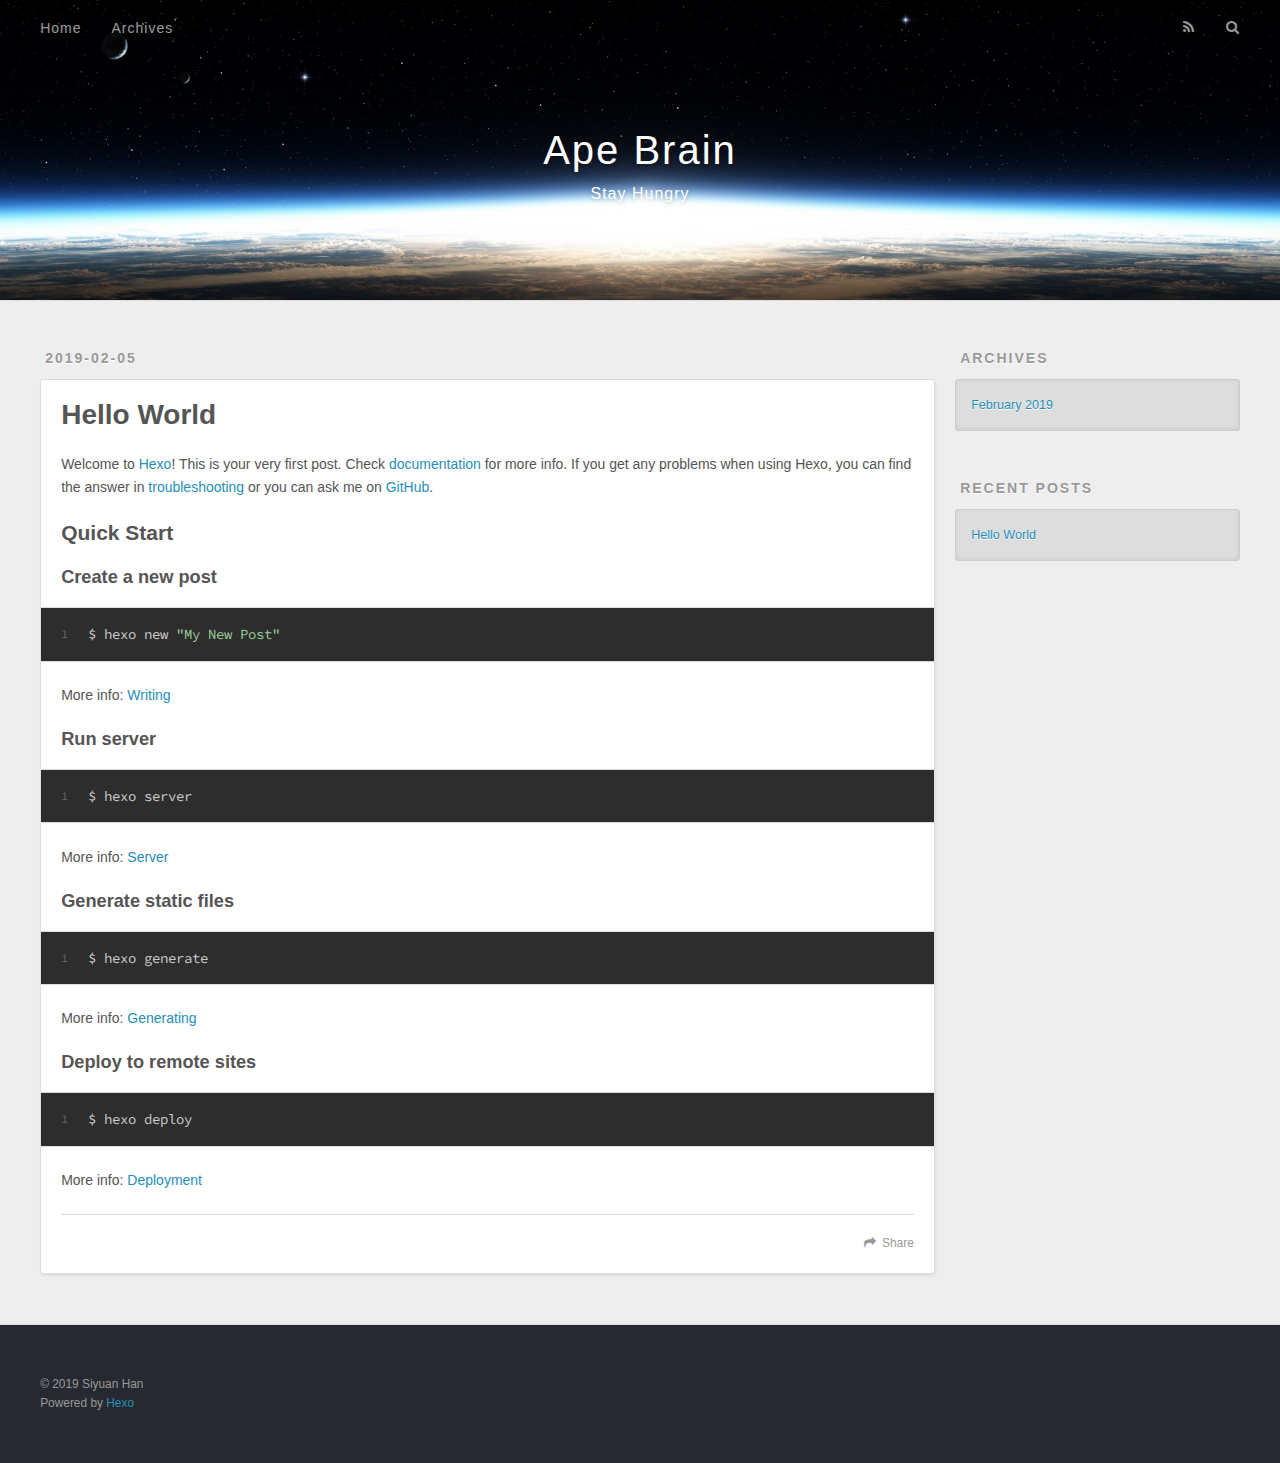
==== index.html @ 4205afff "Site updated: 2019-02-05 11:05:45" ====
<!DOCTYPE html>
<html>
<head><meta name="generator" content="Hexo 3.8.0">
  <meta charset="utf-8">
  

  
  <title>Ape Brain</title>
  <meta name="viewport" content="width=device-width, initial-scale=1, maximum-scale=1">
  <meta property="og:type" content="website">
<meta property="og:title" content="Ape Brain">
<meta property="og:url" content="http://yoursite.com/index.html">
<meta property="og:site_name" content="Ape Brain">
<meta property="og:locale" content="default">
<meta name="twitter:card" content="summary">
<meta name="twitter:title" content="Ape Brain">
  
    <link rel="alternate" href="/atom.xml" title="Ape Brain" type="application/atom+xml">
  
  
    <link rel="icon" href="/favicon.png">
  
  
    <link href="//fonts.googleapis.com/css?family=Source+Code+Pro" rel="stylesheet" type="text/css">
  
  <link rel="stylesheet" href="/css/style.css">
</head>
</html>
<body>
  <div id="container">
    <div id="wrap">
      <header id="header">
  <div id="banner"></div>
  <div id="header-outer" class="outer">
    <div id="header-title" class="inner">
      <h1 id="logo-wrap">
        <a href="/" id="logo">Ape Brain</a>
      </h1>
      
        <h2 id="subtitle-wrap">
          <a href="/" id="subtitle">Stay Hungry</a>
        </h2>
      
    </div>
    <div id="header-inner" class="inner">
      <nav id="main-nav">
        <a id="main-nav-toggle" class="nav-icon"></a>
        
          <a class="main-nav-link" href="/">Home</a>
        
          <a class="main-nav-link" href="/archives">Archives</a>
        
      </nav>
      <nav id="sub-nav">
        
          <a id="nav-rss-link" class="nav-icon" href="/atom.xml" title="RSS Feed"></a>
        
        <a id="nav-search-btn" class="nav-icon" title="Search"></a>
      </nav>
      <div id="search-form-wrap">
        <form action="//google.com/search" method="get" accept-charset="UTF-8" class="search-form"><input type="search" name="q" class="search-form-input" placeholder="Search"><button type="submit" class="search-form-submit">&#xF002;</button><input type="hidden" name="sitesearch" value="http://yoursite.com"></form>
      </div>
    </div>
  </div>
</header>
      <div class="outer">
        <section id="main">
  
    <article id="post-hello-world" class="article article-type-post" itemscope="" itemprop="blogPost">
  <div class="article-meta">
    <a href="/2019/02/05/hello-world/" class="article-date">
  <time datetime="2019-02-05T02:53:11.372Z" itemprop="datePublished">2019-02-05</time>
</a>
    
  </div>
  <div class="article-inner">
    
    
      <header class="article-header">
        
  
    <h1 itemprop="name">
      <a class="article-title" href="/2019/02/05/hello-world/">Hello World</a>
    </h1>
  

      </header>
    
    <div class="article-entry" itemprop="articleBody">
      
        <p>Welcome to <a href="https://hexo.io/" target="_blank" rel="noopener">Hexo</a>! This is your very first post. Check <a href="https://hexo.io/docs/" target="_blank" rel="noopener">documentation</a> for more info. If you get any problems when using Hexo, you can find the answer in <a href="https://hexo.io/docs/troubleshooting.html" target="_blank" rel="noopener">troubleshooting</a> or you can ask me on <a href="https://github.com/hexojs/hexo/issues" target="_blank" rel="noopener">GitHub</a>.</p>
<h2 id="Quick-Start"><a href="#Quick-Start" class="headerlink" title="Quick Start"></a>Quick Start</h2><h3 id="Create-a-new-post"><a href="#Create-a-new-post" class="headerlink" title="Create a new post"></a>Create a new post</h3><figure class="highlight bash"><table><tr><td class="gutter"><pre><span class="line">1</span><br></pre></td><td class="code"><pre><span class="line">$ hexo new <span class="string">"My New Post"</span></span><br></pre></td></tr></table></figure>
<p>More info: <a href="https://hexo.io/docs/writing.html" target="_blank" rel="noopener">Writing</a></p>
<h3 id="Run-server"><a href="#Run-server" class="headerlink" title="Run server"></a>Run server</h3><figure class="highlight bash"><table><tr><td class="gutter"><pre><span class="line">1</span><br></pre></td><td class="code"><pre><span class="line">$ hexo server</span><br></pre></td></tr></table></figure>
<p>More info: <a href="https://hexo.io/docs/server.html" target="_blank" rel="noopener">Server</a></p>
<h3 id="Generate-static-files"><a href="#Generate-static-files" class="headerlink" title="Generate static files"></a>Generate static files</h3><figure class="highlight bash"><table><tr><td class="gutter"><pre><span class="line">1</span><br></pre></td><td class="code"><pre><span class="line">$ hexo generate</span><br></pre></td></tr></table></figure>
<p>More info: <a href="https://hexo.io/docs/generating.html" target="_blank" rel="noopener">Generating</a></p>
<h3 id="Deploy-to-remote-sites"><a href="#Deploy-to-remote-sites" class="headerlink" title="Deploy to remote sites"></a>Deploy to remote sites</h3><figure class="highlight bash"><table><tr><td class="gutter"><pre><span class="line">1</span><br></pre></td><td class="code"><pre><span class="line">$ hexo deploy</span><br></pre></td></tr></table></figure>
<p>More info: <a href="https://hexo.io/docs/deployment.html" target="_blank" rel="noopener">Deployment</a></p>

      
    </div>
    <footer class="article-footer">
      <a data-url="http://yoursite.com/2019/02/05/hello-world/" data-id="cjrr6amoy00000rn17itnsbsq" class="article-share-link">Share</a>
      
      
    </footer>
  </div>
  
</article>


  


</section>
        
          <aside id="sidebar">
  
    

  
    

  
    
  
    
  <div class="widget-wrap">
    <h3 class="widget-title">Archives</h3>
    <div class="widget">
      <ul class="archive-list"><li class="archive-list-item"><a class="archive-list-link" href="/archives/2019/02/">February 2019</a></li></ul>
    </div>
  </div>


  
    
  <div class="widget-wrap">
    <h3 class="widget-title">Recent Posts</h3>
    <div class="widget">
      <ul>
        
          <li>
            <a href="/2019/02/05/hello-world/">Hello World</a>
          </li>
        
      </ul>
    </div>
  </div>

  
</aside>
        
      </div>
      <footer id="footer">
  
  <div class="outer">
    <div id="footer-info" class="inner">
      &copy; 2019 Siyuan Han<br>
      Powered by <a href="http://hexo.io/" target="_blank">Hexo</a>
    </div>
  </div>
</footer>
    </div>
    <nav id="mobile-nav">
  
    <a href="/" class="mobile-nav-link">Home</a>
  
    <a href="/archives" class="mobile-nav-link">Archives</a>
  
</nav>
    

<script src="//ajax.googleapis.com/ajax/libs/jquery/2.0.3/jquery.min.js"></script>


  <link rel="stylesheet" href="/fancybox/jquery.fancybox.css">
  <script src="/fancybox/jquery.fancybox.pack.js"></script>


<script src="/js/script.js"></script>



  </div>
</body>
</html>
---- css/style.css ----
body {
  width: 100%;
}
body:before,
body:after {
  content: "";
  display: table;
}
body:after {
  clear: both;
}
html,
body,
div,
span,
applet,
object,
iframe,
h1,
h2,
h3,
h4,
h5,
h6,
p,
blockquote,
pre,
a,
abbr,
acronym,
address,
big,
cite,
code,
del,
dfn,
em,
img,
ins,
kbd,
q,
s,
samp,
small,
strike,
strong,
sub,
sup,
tt,
var,
dl,
dt,
dd,
ol,
ul,
li,
fieldset,
form,
label,
legend,
table,
caption,
tbody,
tfoot,
thead,
tr,
th,
td {
  margin: 0;
  padding: 0;
  border: 0;
  outline: 0;
  font-weight: inherit;
  font-style: inherit;
  font-family: inherit;
  font-size: 100%;
  vertical-align: baseline;
}
body {
  line-height: 1;
  color: #000;
  background: #fff;
}
ol,
ul {
  list-style: none;
}
table {
  border-collapse: separate;
  border-spacing: 0;
  vertical-align: middle;
}
caption,
th,
td {
  text-align: left;
  font-weight: normal;
  vertical-align: middle;
}
a img {
  border: none;
}
input,
button {
  margin: 0;
  padding: 0;
}
input::-moz-focus-inner,
button::-moz-focus-inner {
  border: 0;
  padding: 0;
}
@font-face {
  font-family: FontAwesome;
  font-style: normal;
  font-weight: normal;
  src: url("fonts/fontawesome-webfont.eot?v=#4.0.3");
  src: url("fonts/fontawesome-webfont.eot?#iefix&v=#4.0.3") format("embedded-opentype"), url("fonts/fontawesome-webfont.woff?v=#4.0.3") format("woff"), url("fonts/fontawesome-webfont.ttf?v=#4.0.3") format("truetype"), url("fonts/fontawesome-webfont.svg#fontawesomeregular?v=#4.0.3") format("svg");
}
html,
body,
#container {
  height: 100%;
}
body {
  background: #eee;
  font: 14px -apple-system, BlinkMacSystemFont, "Segoe UI", "Roboto", "Oxygen", "Ubuntu", "Cantarell", "Fira Sans", "Droid Sans", "Helvetica Neue", sans-serif;
  -webkit-text-size-adjust: 100%;
}
.outer {
  max-width: 1220px;
  margin: 0 auto;
  padding: 0 20px;
}
.outer:before,
.outer:after {
  content: "";
  display: table;
}
.outer:after {
  clear: both;
}
.inner {
  display: inline;
  float: left;
  width: 98.33333333333333%;
  margin: 0 0.833333333333333%;
}
.left,
.alignleft {
  float: left;
}
.right,
.alignright {
  float: right;
}
.clear {
  clear: both;
}
#container {
  position: relative;
}
.mobile-nav-on {
  overflow: hidden;
}
#wrap {
  height: 100%;
  width: 100%;
  position: absolute;
  top: 0;
  left: 0;
  -webkit-transition: 0.2s ease-out;
  -moz-transition: 0.2s ease-out;
  -ms-transition: 0.2s ease-out;
  transition: 0.2s ease-out;
  z-index: 1;
  background: #eee;
}
.mobile-nav-on #wrap {
  left: 280px;
}
@media screen and (min-width: 768px) {
  #main {
    display: inline;
    float: left;
    width: 73.33333333333333%;
    margin: 0 0.833333333333333%;
  }
}
.article-date,
.article-category-link,
.archive-year,
.widget-title {
  text-decoration: none;
  text-transform: uppercase;
  letter-spacing: 2px;
  color: #999;
  margin-bottom: 1em;
  margin-left: 5px;
  line-height: 1em;
  text-shadow: 0 1px #fff;
  font-weight: bold;
}
.article-inner,
.archive-article-inner {
  background: #fff;
  -webkit-box-shadow: 1px 2px 3px #ddd;
  box-shadow: 1px 2px 3px #ddd;
  border: 1px solid #ddd;
  border-radius: 3px;
}
.article-entry h1,
.widget h1 {
  font-size: 2em;
}
.article-entry h2,
.widget h2 {
  font-size: 1.5em;
}
.article-entry h3,
.widget h3 {
  font-size: 1.3em;
}
.article-entry h4,
.widget h4 {
  font-size: 1.2em;
}
.article-entry h5,
.widget h5 {
  font-size: 1em;
}
.article-entry h6,
.widget h6 {
  font-size: 1em;
  color: #999;
}
.article-entry hr,
.widget hr {
  border: 1px dashed #ddd;
}
.article-entry strong,
.widget strong {
  font-weight: bold;
}
.article-entry em,
.widget em,
.article-entry cite,
.widget cite {
  font-style: italic;
}
.article-entry sup,
.widget sup,
.article-entry sub,
.widget sub {
  font-size: 0.75em;
  line-height: 0;
  position: relative;
  vertical-align: baseline;
}
.article-entry sup,
.widget sup {
  top: -0.5em;
}
.article-entry sub,
.widget sub {
  bottom: -0.2em;
}
.article-entry small,
.widget small {
  font-size: 0.85em;
}
.article-entry acronym,
.widget acronym,
.article-entry abbr,
.widget abbr {
  border-bottom: 1px dotted;
}
.article-entry ul,
.widget ul,
.article-entry ol,
.widget ol,
.article-entry dl,
.widget dl {
  margin: 0 20px;
  line-height: 1.6em;
}
.article-entry ul ul,
.widget ul ul,
.article-entry ol ul,
.widget ol ul,
.article-entry ul ol,
.widget ul ol,
.article-entry ol ol,
.widget ol ol {
  margin-top: 0;
  margin-bottom: 0;
}
.article-entry ul,
.widget ul {
  list-style: disc;
}
.article-entry ol,
.widget ol {
  list-style: decimal;
}
.article-entry dt,
.widget dt {
  font-weight: bold;
}
#header {
  height: 300px;
  position: relative;
  border-bottom: 1px solid #ddd;
}
#header:before,
#header:after {
  content: "";
  position: absolute;
  left: 0;
  right: 0;
  height: 40px;
}
#header:before {
  top: 0;
  background: -webkit-linear-gradient(rgba(0,0,0,0.2), transparent);
  background: -moz-linear-gradient(rgba(0,0,0,0.2), transparent);
  background: -ms-linear-gradient(rgba(0,0,0,0.2), transparent);
  background: linear-gradient(rgba(0,0,0,0.2), transparent);
}
#header:after {
  bottom: 0;
  background: -webkit-linear-gradient(transparent, rgba(0,0,0,0.2));
  background: -moz-linear-gradient(transparent, rgba(0,0,0,0.2));
  background: -ms-linear-gradient(transparent, rgba(0,0,0,0.2));
  background: linear-gradient(transparent, rgba(0,0,0,0.2));
}
#header-outer {
  height: 100%;
  position: relative;
}
#header-inner {
  position: relative;
  overflow: hidden;
}
#banner {
  position: absolute;
  top: 0;
  left: 0;
  width: 100%;
  height: 100%;
  background: url("images/banner.jpg") center #000;
  -webkit-background-size: cover;
  -moz-background-size: cover;
  background-size: cover;
  z-index: -1;
}
#header-title {
  text-align: center;
  height: 40px;
  position: absolute;
  top: 50%;
  left: 0;
  margin-top: -20px;
}
#logo,
#subtitle {
  text-decoration: none;
  color: #fff;
  font-weight: 300;
  text-shadow: 0 1px 4px rgba(0,0,0,0.3);
}
#logo {
  font-size: 40px;
  line-height: 40px;
  letter-spacing: 2px;
}
#subtitle {
  font-size: 16px;
  line-height: 16px;
  letter-spacing: 1px;
}
#subtitle-wrap {
  margin-top: 16px;
}
#main-nav {
  float: left;
  margin-left: -15px;
}
.nav-icon,
.main-nav-link {
  float: left;
  color: #fff;
  opacity: 0.6;
  text-decoration: none;
  text-shadow: 0 1px rgba(0,0,0,0.2);
  -webkit-transition: opacity 0.2s;
  -moz-transition: opacity 0.2s;
  -ms-transition: opacity 0.2s;
  transition: opacity 0.2s;
  display: block;
  padding: 20px 15px;
}
.nav-icon:hover,
.main-nav-link:hover {
  opacity: 1;
}
.nav-icon {
  font-family: FontAwesome;
  text-align: center;
  font-size: 14px;
  width: 14px;
  height: 14px;
  padding: 20px 15px;
  position: relative;
  cursor: pointer;
}
.main-nav-link {
  font-weight: 300;
  letter-spacing: 1px;
}
@media screen and (max-width: 479px) {
  .main-nav-link {
    display: none;
  }
}
#main-nav-toggle {
  display: none;
}
#main-nav-toggle:before {
  content: "\f0c9";
}
@media screen and (max-width: 479px) {
  #main-nav-toggle {
    display: block;
  }
}
#sub-nav {
  float: right;
  margin-right: -15px;
}
#nav-rss-link:before {
  content: "\f09e";
}
#nav-search-btn:before {
  content: "\f002";
}
#search-form-wrap {
  position: absolute;
  top: 15px;
  width: 150px;
  height: 30px;
  right: -150px;
  opacity: 0;
  -webkit-transition: 0.2s ease-out;
  -moz-transition: 0.2s ease-out;
  -ms-transition: 0.2s ease-out;
  transition: 0.2s ease-out;
}
#search-form-wrap.on {
  opacity: 1;
  right: 0;
}
@media screen and (max-width: 479px) {
  #search-form-wrap {
    width: 100%;
    right: -100%;
  }
}
.search-form {
  position: absolute;
  top: 0;
  left: 0;
  right: 0;
  background: #fff;
  padding: 5px 15px;
  border-radius: 15px;
  -webkit-box-shadow: 0 0 10px rgba(0,0,0,0.3);
  box-shadow: 0 0 10px rgba(0,0,0,0.3);
}
.search-form-input {
  border: none;
  background: none;
  color: #555;
  width: 100%;
  font: 13px -apple-system, BlinkMacSystemFont, "Segoe UI", "Roboto", "Oxygen", "Ubuntu", "Cantarell", "Fira Sans", "Droid Sans", "Helvetica Neue", sans-serif;
  outline: none;
}
.search-form-input::-webkit-search-results-decoration,
.search-form-input::-webkit-search-cancel-button {
  -webkit-appearance: none;
}
.search-form-submit {
  position: absolute;
  top: 50%;
  right: 10px;
  margin-top: -7px;
  font: 13px FontAwesome;
  border: none;
  background: none;
  color: #bbb;
  cursor: pointer;
}
.search-form-submit:hover,
.search-form-submit:focus {
  color: #777;
}
.article {
  margin: 50px 0;
}
.article-inner {
  overflow: hidden;
}
.article-meta:before,
.article-meta:after {
  content: "";
  display: table;
}
.article-meta:after {
  clear: both;
}
.article-date {
  float: left;
}
.article-category {
  float: left;
  line-height: 1em;
  color: #ccc;
  text-shadow: 0 1px #fff;
  margin-left: 8px;
}
.article-category:before {
  content: "\2022";
}
.article-category-link {
  margin: 0 12px 1em;
}
.article-header {
  padding: 20px 20px 0;
}
.article-title {
  text-decoration: none;
  font-size: 2em;
  font-weight: bold;
  color: #555;
  line-height: 1.1em;
  -webkit-transition: color 0.2s;
  -moz-transition: color 0.2s;
  -ms-transition: color 0.2s;
  transition: color 0.2s;
}
a.article-title:hover {
  color: #258fb8;
}
.article-entry {
  color: #555;
  padding: 0 20px;
}
.article-entry:before,
.article-entry:after {
  content: "";
  display: table;
}
.article-entry:after {
  clear: both;
}
.article-entry p,
.article-entry table {
  line-height: 1.6em;
  margin: 1.6em 0;
}
.article-entry h1,
.article-entry h2,
.article-entry h3,
.article-entry h4,
.article-entry h5,
.article-entry h6 {
  font-weight: bold;
}
.article-entry h1,
.article-entry h2,
.article-entry h3,
.article-entry h4,
.article-entry h5,
.article-entry h6 {
  line-height: 1.1em;
  margin: 1.1em 0;
}
.article-entry a {
  color: #258fb8;
  text-decoration: none;
}
.article-entry a:hover {
  text-decoration: underline;
}
.article-entry ul,
.article-entry ol,
.article-entry dl {
  margin-top: 1.6em;
  margin-bottom: 1.6em;
}
.article-entry img,
.article-entry video {
  max-width: 100%;
  height: auto;
  display: block;
  margin: auto;
}
.article-entry iframe {
  border: none;
}
.article-entry table {
  width: 100%;
  border-collapse: collapse;
  border-spacing: 0;
}
.article-entry th {
  font-weight: bold;
  border-bottom: 3px solid #ddd;
  padding-bottom: 0.5em;
}
.article-entry td {
  border-bottom: 1px solid #ddd;
  padding: 10px 0;
}
.article-entry blockquote {
  font-family: Georgia, "Times New Roman", serif;
  font-size: 1.4em;
  margin: 1.6em 20px;
  text-align: center;
}
.article-entry blockquote footer {
  font-size: 14px;
  margin: 1.6em 0;
  font-family: -apple-system, BlinkMacSystemFont, "Segoe UI", "Roboto", "Oxygen", "Ubuntu", "Cantarell", "Fira Sans", "Droid Sans", "Helvetica Neue", sans-serif;
}
.article-entry blockquote footer cite:before {
  content: "—";
  padding: 0 0.5em;
}
.article-entry .pullquote {
  text-align: left;
  width: 45%;
  margin: 0;
}
.article-entry .pullquote.left {
  margin-left: 0.5em;
  margin-right: 1em;
}
.article-entry .pullquote.right {
  margin-right: 0.5em;
  margin-left: 1em;
}
.article-entry .caption {
  color: #999;
  display: block;
  font-size: 0.9em;
  margin-top: 0.5em;
  position: relative;
  text-align: center;
}
.article-entry .video-container {
  position: relative;
  padding-top: 56.25%;
  height: 0;
  overflow: hidden;
}
.article-entry .video-container iframe,
.article-entry .video-container object,
.article-entry .video-container embed {
  position: absolute;
  top: 0;
  left: 0;
  width: 100%;
  height: 100%;
  margin-top: 0;
}
.article-more-link a {
  display: inline-block;
  line-height: 1em;
  padding: 6px 15px;
  border-radius: 15px;
  background: #eee;
  color: #999;
  text-shadow: 0 1px #fff;
  text-decoration: none;
}
.article-more-link a:hover {
  background: #258fb8;
  color: #fff;
  text-decoration: none;
  text-shadow: 0 1px #1e7293;
}
.article-footer {
  font-size: 0.85em;
  line-height: 1.6em;
  border-top: 1px solid #ddd;
  padding-top: 1.6em;
  margin: 0 20px 20px;
}
.article-footer:before,
.article-footer:after {
  content: "";
  display: table;
}
.article-footer:after {
  clear: both;
}
.article-footer a {
  color: #999;
  text-decoration: none;
}
.article-footer a:hover {
  color: #555;
}
.article-tag-list-item {
  float: left;
  margin-right: 10px;
}
.article-tag-list-link:before {
  content: "#";
}
.article-comment-link {
  float: right;
}
.article-comment-link:before {
  content: "\f075";
  font-family: FontAwesome;
  padding-right: 8px;
}
.article-share-link {
  cursor: pointer;
  float: right;
  margin-left: 20px;
}
.article-share-link:before {
  content: "\f064";
  font-family: FontAwesome;
  padding-right: 6px;
}
#article-nav {
  position: relative;
}
#article-nav:before,
#article-nav:after {
  content: "";
  display: table;
}
#article-nav:after {
  clear: both;
}
@media screen and (min-width: 768px) {
  #article-nav {
    margin: 50px 0;
  }
  #article-nav:before {
    width: 8px;
    height: 8px;
    position: absolute;
    top: 50%;
    left: 50%;
    margin-top: -4px;
    margin-left: -4px;
    content: "";
    border-radius: 50%;
    background: #ddd;
    -webkit-box-shadow: 0 1px 2px #fff;
    box-shadow: 0 1px 2px #fff;
  }
}
.article-nav-link-wrap {
  text-decoration: none;
  text-shadow: 0 1px #fff;
  color: #999;
  -webkit-box-sizing: border-box;
  -moz-box-sizing: border-box;
  box-sizing: border-box;
  margin-top: 50px;
  text-align: center;
  display: block;
}
.article-nav-link-wrap:hover {
  color: #555;
}
@media screen and (min-width: 768px) {
  .article-nav-link-wrap {
    width: 50%;
    margin-top: 0;
  }
}
@media screen and (min-width: 768px) {
  #article-nav-newer {
    float: left;
    text-align: right;
    padding-right: 20px;
  }
}
@media screen and (min-width: 768px) {
  #article-nav-older {
    float: right;
    text-align: left;
    padding-left: 20px;
  }
}
.article-nav-caption {
  text-transform: uppercase;
  letter-spacing: 2px;
  color: #ddd;
  line-height: 1em;
  font-weight: bold;
}
#article-nav-newer .article-nav-caption {
  margin-right: -2px;
}
.article-nav-title {
  font-size: 0.85em;
  line-height: 1.6em;
  margin-top: 0.5em;
}
.article-share-box {
  position: absolute;
  display: none;
  background: #fff;
  -webkit-box-shadow: 1px 2px 10px rgba(0,0,0,0.2);
  box-shadow: 1px 2px 10px rgba(0,0,0,0.2);
  border-radius: 3px;
  margin-left: -145px;
  overflow: hidden;
  z-index: 1;
}
.article-share-box.on {
  display: block;
}
.article-share-input {
  width: 100%;
  background: none;
  -webkit-box-sizing: border-box;
  -moz-box-sizing: border-box;
  box-sizing: border-box;
  font: 14px -apple-system, BlinkMacSystemFont, "Segoe UI", "Roboto", "Oxygen", "Ubuntu", "Cantarell", "Fira Sans", "Droid Sans", "Helvetica Neue", sans-serif;
  padding: 0 15px;
  color: #555;
  outline: none;
  border: 1px solid #ddd;
  border-radius: 3px 3px 0 0;
  height: 36px;
  line-height: 36px;
}
.article-share-links {
  background: #eee;
}
.article-share-links:before,
.article-share-links:after {
  content: "";
  display: table;
}
.article-share-links:after {
  clear: both;
}
.article-share-twitter,
.article-share-facebook,
.article-share-pinterest,
.article-share-google {
  width: 50px;
  height: 36px;
  display: block;
  float: left;
  position: relative;
  color: #999;
  text-shadow: 0 1px #fff;
}
.article-share-twitter:before,
.article-share-facebook:before,
.article-share-pinterest:before,
.article-share-google:before {
  font-size: 20px;
  font-family: FontAwesome;
  width: 20px;
  height: 20px;
  position: absolute;
  top: 50%;
  left: 50%;
  margin-top: -10px;
  margin-left: -10px;
  text-align: center;
}
.article-share-twitter:hover,
.article-share-facebook:hover,
.article-share-pinterest:hover,
.article-share-google:hover {
  color: #fff;
}
.article-share-twitter:before {
  content: "\f099";
}
.article-share-twitter:hover {
  background: #00aced;
  text-shadow: 0 1px #008abe;
}
.article-share-facebook:before {
  content: "\f09a";
}
.article-share-facebook:hover {
  background: #3b5998;
  text-shadow: 0 1px #2f477a;
}
.article-share-pinterest:before {
  content: "\f0d2";
}
.article-share-pinterest:hover {
  background: #cb2027;
  text-shadow: 0 1px #a21a1f;
}
.article-share-google:before {
  content: "\f0d5";
}
.article-share-google:hover {
  background: #dd4b39;
  text-shadow: 0 1px #be3221;
}
.article-gallery {
  background: #000;
  position: relative;
}
.article-gallery-photos {
  position: relative;
  overflow: hidden;
}
.article-gallery-img {
  display: none;
  max-width: 100%;
}
.article-gallery-img:first-child {
  display: block;
}
.article-gallery-img.loaded {
  position: absolute;
  display: block;
}
.article-gallery-img img {
  display: block;
  max-width: 100%;
  margin: 0 auto;
}
#comments {
  background: #fff;
  -webkit-box-shadow: 1px 2px 3px #ddd;
  box-shadow: 1px 2px 3px #ddd;
  padding: 20px;
  border: 1px solid #ddd;
  border-radius: 3px;
  margin: 50px 0;
}
#comments a {
  color: #258fb8;
}
.archives-wrap {
  margin: 50px 0;
}
.archives:before,
.archives:after {
  content: "";
  display: table;
}
.archives:after {
  clear: both;
}
.archive-year-wrap {
  margin-bottom: 1em;
}
.archives {
  -webkit-column-gap: 10px;
  -moz-column-gap: 10px;
  column-gap: 10px;
}
@media screen and (min-width: 480px) and (max-width: 767px) {
  .archives {
    -webkit-column-count: 2;
    -moz-column-count: 2;
    column-count: 2;
  }
}
@media screen and (min-width: 768px) {
  .archives {
    -webkit-column-count: 3;
    -moz-column-count: 3;
    column-count: 3;
  }
}
.archive-article {
  -webkit-column-break-inside: avoid;
  page-break-inside: avoid;
  overflow: hidden;
  break-inside: avoid-column;
}
.archive-article-inner {
  padding: 10px;
  margin-bottom: 15px;
}
.archive-article-title {
  text-decoration: none;
  font-weight: bold;
  color: #555;
  -webkit-transition: color 0.2s;
  -moz-transition: color 0.2s;
  -ms-transition: color 0.2s;
  transition: color 0.2s;
  line-height: 1.6em;
}
.archive-article-title:hover {
  color: #258fb8;
}
.archive-article-footer {
  margin-top: 1em;
}
.archive-article-date {
  color: #999;
  text-decoration: none;
  font-size: 0.85em;
  line-height: 1em;
  margin-bottom: 0.5em;
  display: block;
}
#page-nav {
  margin: 50px auto;
  background: #fff;
  -webkit-box-shadow: 1px 2px 3px #ddd;
  box-shadow: 1px 2px 3px #ddd;
  border: 1px solid #ddd;
  border-radius: 3px;
  text-align: center;
  color: #999;
  overflow: hidden;
}
#page-nav:before,
#page-nav:after {
  content: "";
  display: table;
}
#page-nav:after {
  clear: both;
}
#page-nav a,
#page-nav span {
  padding: 10px 20px;
  line-height: 1;
  height: 2ex;
}
#page-nav a {
  color: #999;
  text-decoration: none;
}
#page-nav a:hover {
  background: #999;
  color: #fff;
}
#page-nav .prev {
  float: left;
}
#page-nav .next {
  float: right;
}
#page-nav .page-number {
  display: inline-block;
}
@media screen and (max-width: 479px) {
  #page-nav .page-number {
    display: none;
  }
}
#page-nav .current {
  color: #555;
  font-weight: bold;
}
#page-nav .space {
  color: #ddd;
}
#footer {
  background: #262a30;
  padding: 50px 0;
  border-top: 1px solid #ddd;
  color: #999;
}
#footer a {
  color: #258fb8;
  text-decoration: none;
}
#footer a:hover {
  text-decoration: underline;
}
#footer-info {
  line-height: 1.6em;
  font-size: 0.85em;
}
.article-entry pre,
.article-entry .highlight {
  background: #2d2d2d;
  margin: 0 -20px;
  padding: 15px 20px;
  border-style: solid;
  border-color: #ddd;
  border-width: 1px 0;
  overflow: auto;
  color: #ccc;
  line-height: 22.400000000000002px;
}
.article-entry .highlight .gutter pre,
.article-entry .gist .gist-file .gist-data .line-numbers {
  color: #666;
  font-size: 0.85em;
}
.article-entry pre,
.article-entry code {
  font-family: "Source Code Pro", Consolas, Monaco, Menlo, Consolas, monospace;
}
.article-entry code {
  background: #eee;
  text-shadow: 0 1px #fff;
  padding: 0 0.3em;
}
.article-entry pre code {
  background: none;
  text-shadow: none;
  padding: 0;
}
.article-entry .highlight pre {
  border: none;
  margin: 0;
  padding: 0;
}
.article-entry .highlight table {
  margin: 0;
  width: auto;
}
.article-entry .highlight td {
  border: none;
  padding: 0;
}
.article-entry .highlight figcaption {
  font-size: 0.85em;
  color: #999;
  line-height: 1em;
  margin-bottom: 1em;
}
.article-entry .highlight figcaption:before,
.article-entry .highlight figcaption:after {
  content: "";
  display: table;
}
.article-entry .highlight figcaption:after {
  clear: both;
}
.article-entry .highlight figcaption a {
  float: right;
}
.article-entry .highlight .gutter pre {
  text-align: right;
  padding-right: 20px;
}
.article-entry .highlight .line {
  height: 22.400000000000002px;
}
.article-entry .highlight .line.marked {
  background: #515151;
}
.article-entry .gist {
  margin: 0 -20px;
  border-style: solid;
  border-color: #ddd;
  border-width: 1px 0;
  background: #2d2d2d;
  padding: 15px 20px 15px 0;
}
.article-entry .gist .gist-file {
  border: none;
  font-family: "Source Code Pro", Consolas, Monaco, Menlo, Consolas, monospace;
  margin: 0;
}
.article-entry .gist .gist-file .gist-data {
  background: none;
  border: none;
}
.article-entry .gist .gist-file .gist-data .line-numbers {
  background: none;
  border: none;
  padding: 0 20px 0 0;
}
.article-entry .gist .gist-file .gist-data .line-data {
  padding: 0 !important;
}
.article-entry .gist .gist-file .highlight {
  margin: 0;
  padding: 0;
  border: none;
}
.article-entry .gist .gist-file .gist-meta {
  background: #2d2d2d;
  color: #999;
  font: 0.85em -apple-system, BlinkMacSystemFont, "Segoe UI", "Roboto", "Oxygen", "Ubuntu", "Cantarell", "Fira Sans", "Droid Sans", "Helvetica Neue", sans-serif;
  text-shadow: 0 0;
  padding: 0;
  margin-top: 1em;
  margin-left: 20px;
}
.article-entry .gist .gist-file .gist-meta a {
  color: #258fb8;
  font-weight: normal;
}
.article-entry .gist .gist-file .gist-meta a:hover {
  text-decoration: underline;
}
pre .comment,
pre .title {
  color: #999;
}
pre .variable,
pre .attribute,
pre .tag,
pre .regexp,
pre .ruby .constant,
pre .xml .tag .title,
pre .xml .pi,
pre .xml .doctype,
pre .html .doctype,
pre .css .id,
pre .css .class,
pre .css .pseudo {
  color: #f2777a;
}
pre .number,
pre .preprocessor,
pre .built_in,
pre .literal,
pre .params,
pre .constant {
  color: #f99157;
}
pre .class,
pre .ruby .class .title,
pre .css .rules .attribute {
  color: #9c9;
}
pre .string,
pre .value,
pre .inheritance,
pre .header,
pre .ruby .symbol,
pre .xml .cdata {
  color: #9c9;
}
pre .css .hexcolor {
  color: #6cc;
}
pre .function,
pre .python .decorator,
pre .python .title,
pre .ruby .function .title,
pre .ruby .title .keyword,
pre .perl .sub,
pre .javascript .title,
pre .coffeescript .title {
  color: #69c;
}
pre .keyword,
pre .javascript .function {
  color: #c9c;
}
@media screen and (max-width: 479px) {
  #mobile-nav {
    position: absolute;
    top: 0;
    left: 0;
    width: 280px;
    height: 100%;
    background: #191919;
    border-right: 1px solid #fff;
  }
}
@media screen and (max-width: 479px) {
  .mobile-nav-link {
    display: block;
    color: #999;
    text-decoration: none;
    padding: 15px 20px;
    font-weight: bold;
  }
  .mobile-nav-link:hover {
    color: #fff;
  }
}
@media screen and (min-width: 768px) {
  #sidebar {
    display: inline;
    float: left;
    width: 23.333333333333332%;
    margin: 0 0.833333333333333%;
  }
}
.widget-wrap {
  margin: 50px 0;
}
.widget {
  color: #777;
  text-shadow: 0 1px #fff;
  background: #ddd;
  -webkit-box-shadow: 0 -1px 4px #ccc inset;
  box-shadow: 0 -1px 4px #ccc inset;
  border: 1px solid #ccc;
  padding: 15px;
  border-radius: 3px;
}
.widget a {
  color: #258fb8;
  text-decoration: none;
}
.widget a:hover {
  text-decoration: underline;
}
.widget ul ul,
.widget ol ul,
.widget dl ul,
.widget ul ol,
.widget ol ol,
.widget dl ol,
.widget ul dl,
.widget ol dl,
.widget dl dl {
  margin-left: 15px;
  list-style: disc;
}
.widget {
  line-height: 1.6em;
  word-wrap: break-word;
  font-size: 0.9em;
}
.widget ul,
.widget ol {
  list-style: none;
  margin: 0;
}
.widget ul ul,
.widget ol ul,
.widget ul ol,
.widget ol ol {
  margin: 0 20px;
}
.widget ul ul,
.widget ol ul {
  list-style: disc;
}
.widget ul ol,
.widget ol ol {
  list-style: decimal;
}
.category-list-count,
.tag-list-count,
.archive-list-count {
  padding-left: 5px;
  color: #999;
  font-size: 0.85em;
}
.category-list-count:before,
.tag-list-count:before,
.archive-list-count:before {
  content: "(";
}
.category-list-count:after,
.tag-list-count:after,
.archive-list-count:after {
  content: ")";
}
.tagcloud a {
  margin-right: 5px;
  display: inline-block;
}
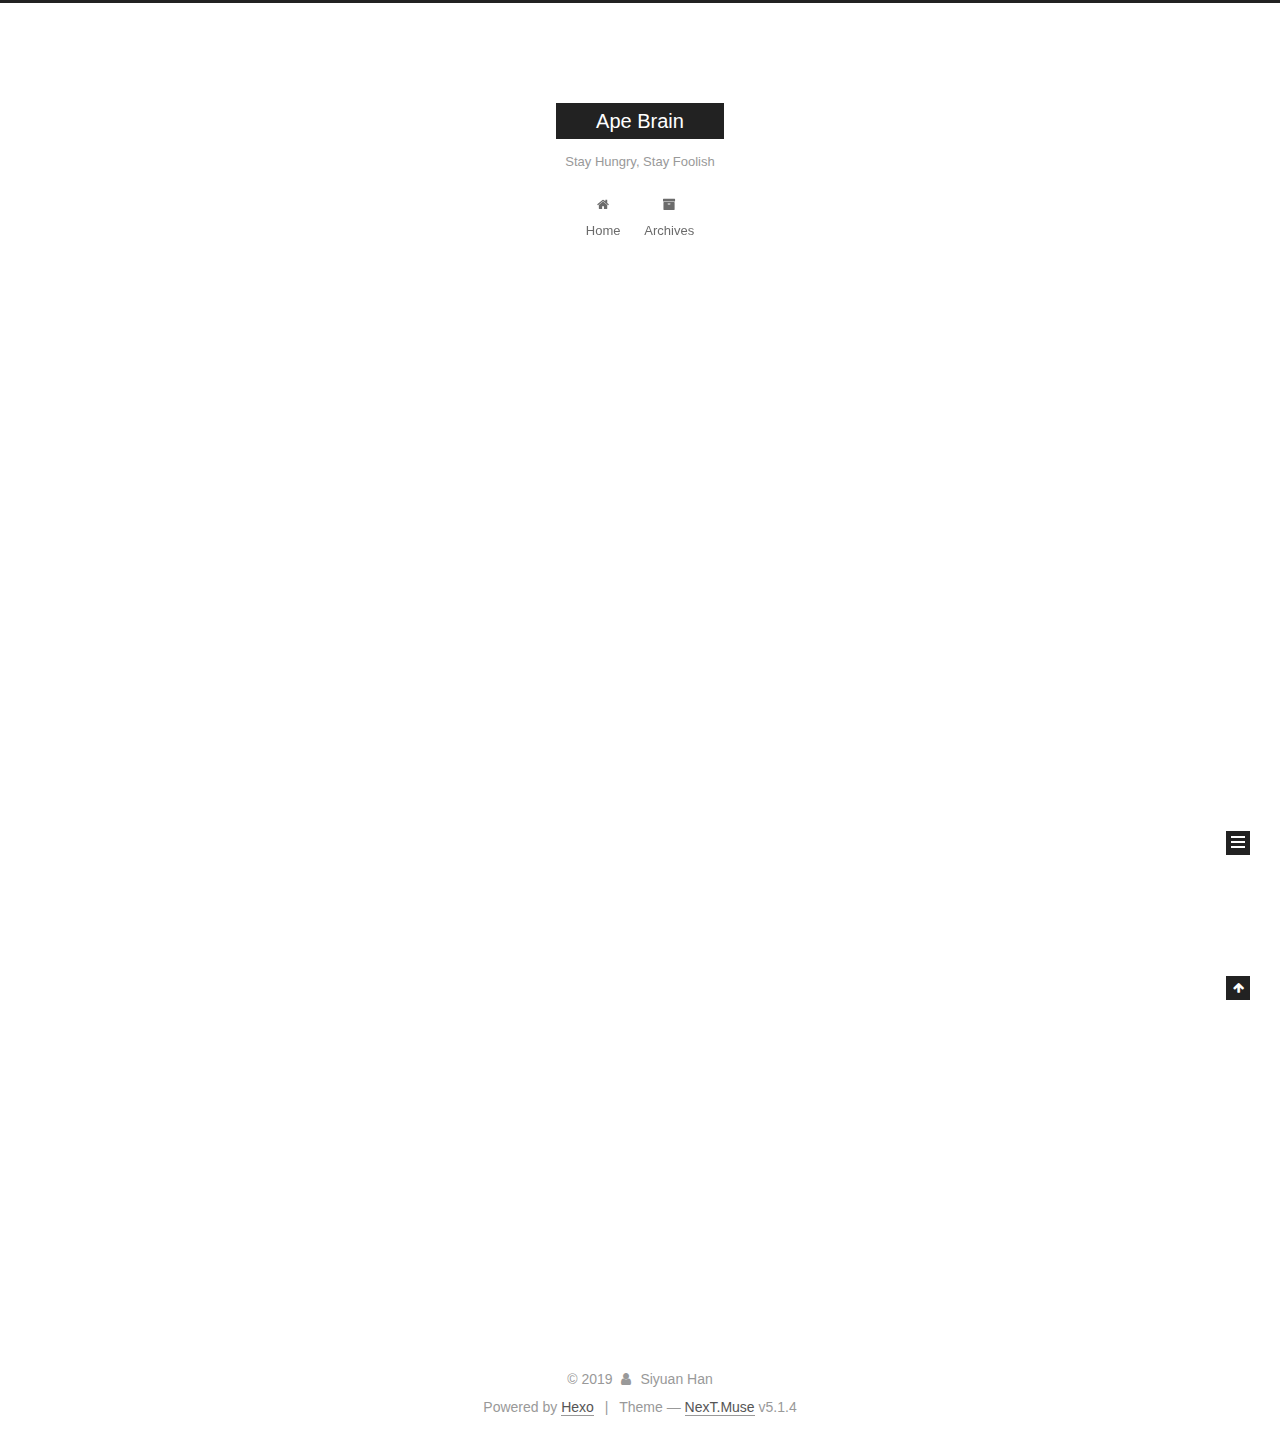
==== commit cb22bf3e: "Site updated: 2019-02-06 17:11:41" ====
--- a/index.html
+++ b/index.html
@@ -1,94 +1,306 @@
 <!DOCTYPE html>
-<html>
+
+
+
+  
+
+
+<html class="theme-next muse use-motion" lang="en">
 <head><meta name="generator" content="Hexo 3.8.0">
-  <meta charset="utf-8">
-  
-
-  
-  <title>Ape Brain</title>
-  <meta name="viewport" content="width=device-width, initial-scale=1, maximum-scale=1">
-  <meta property="og:type" content="website">
+  <meta charset="UTF-8">
+<meta http-equiv="X-UA-Compatible" content="IE=edge">
+<meta name="viewport" content="width=device-width, initial-scale=1, maximum-scale=1">
+<meta name="theme-color" content="#222">
+
+
+
+
+
+
+
+
+
+<meta http-equiv="Cache-Control" content="no-transform">
+<meta http-equiv="Cache-Control" content="no-siteapp">
+
+
+
+
+
+
+
+
+
+
+
+
+
+
+
+
+  
+  
+  <link href="/lib/fancybox/source/jquery.fancybox.css?v=2.1.5" rel="stylesheet" type="text/css">
+
+
+
+
+
+
+
+<link href="/lib/font-awesome/css/font-awesome.min.css?v=4.6.2" rel="stylesheet" type="text/css">
+
+<link href="/css/main.css?v=5.1.4" rel="stylesheet" type="text/css">
+
+
+  <link rel="apple-touch-icon" sizes="180x180" href="/images/apple-touch-icon-next.png?v=5.1.4">
+
+
+  <link rel="icon" type="image/png" sizes="32x32" href="/images/favicon-32x32-next.png?v=5.1.4">
+
+
+  <link rel="icon" type="image/png" sizes="16x16" href="/images/favicon-16x16-next.png?v=5.1.4">
+
+
+  <link rel="mask-icon" href="/images/logo.svg?v=5.1.4" color="#222">
+
+
+
+
+
+  <meta name="keywords" content="Hexo, NexT">
+
+
+
+
+
+
+
+
+
+
+<meta property="og:type" content="website">
 <meta property="og:title" content="Ape Brain">
-<meta property="og:url" content="http://yoursite.com/index.html">
+<meta property="og:url" content="http://www.smartape.info/index.html">
 <meta property="og:site_name" content="Ape Brain">
-<meta property="og:locale" content="default">
+<meta property="og:locale" content="en">
 <meta name="twitter:card" content="summary">
 <meta name="twitter:title" content="Ape Brain">
-  
-    <link rel="alternate" href="/atom.xml" title="Ape Brain" type="application/atom+xml">
-  
-  
-    <link rel="icon" href="/favicon.png">
-  
-  
-    <link href="//fonts.googleapis.com/css?family=Source+Code+Pro" rel="stylesheet" type="text/css">
-  
-  <link rel="stylesheet" href="/css/style.css">
+
+
+
+<script type="text/javascript" id="hexo.configurations">
+  var NexT = window.NexT || {};
+  var CONFIG = {
+    root: '/',
+    scheme: 'Muse',
+    version: '5.1.4',
+    sidebar: {"position":"left","display":"post","offset":12,"b2t":false,"scrollpercent":false,"onmobile":false},
+    fancybox: true,
+    tabs: true,
+    motion: {"enable":true,"async":false,"transition":{"post_block":"fadeIn","post_header":"slideDownIn","post_body":"slideDownIn","coll_header":"slideLeftIn","sidebar":"slideUpIn"}},
+    duoshuo: {
+      userId: '0',
+      author: 'Author'
+    },
+    algolia: {
+      applicationID: '',
+      apiKey: '',
+      indexName: '',
+      hits: {"per_page":10},
+      labels: {"input_placeholder":"Search for Posts","hits_empty":"We didn't find any results for the search: ${query}","hits_stats":"${hits} results found in ${time} ms"}
+    }
+  };
+</script>
+
+
+
+  <link rel="canonical" href="http://www.smartape.info/">
+
+
+
+
+
+  <title>Ape Brain</title>
+  
+
+
+
+
+
+
+
+
 </head>
-</html>
-<body>
-  <div id="container">
-    <div id="wrap">
-      <header id="header">
-  <div id="banner"></div>
-  <div id="header-outer" class="outer">
-    <div id="header-title" class="inner">
-      <h1 id="logo-wrap">
-        <a href="/" id="logo">Ape Brain</a>
-      </h1>
-      
-        <h2 id="subtitle-wrap">
-          <a href="/" id="subtitle">Stay Hungry</a>
-        </h2>
-      
+
+<body itemscope="" itemtype="http://schema.org/WebPage" lang="en">
+
+  
+  
+    
+  
+
+  <div class="container sidebar-position-left 
+  page-home">
+    <div class="headband"></div>
+
+    <header id="header" class="header" itemscope="" itemtype="http://schema.org/WPHeader">
+      <div class="header-inner"><div class="site-brand-wrapper">
+  <div class="site-meta ">
+    
+
+    <div class="custom-logo-site-title">
+      <a href="/" class="brand" rel="start">
+        <span class="logo-line-before"><i></i></span>
+        <span class="site-title">Ape Brain</span>
+        <span class="logo-line-after"><i></i></span>
+      </a>
     </div>
-    <div id="header-inner" class="inner">
-      <nav id="main-nav">
-        <a id="main-nav-toggle" class="nav-icon"></a>
-        
-          <a class="main-nav-link" href="/">Home</a>
-        
-          <a class="main-nav-link" href="/archives">Archives</a>
-        
-      </nav>
-      <nav id="sub-nav">
-        
-          <a id="nav-rss-link" class="nav-icon" href="/atom.xml" title="RSS Feed"></a>
-        
-        <a id="nav-search-btn" class="nav-icon" title="Search"></a>
-      </nav>
-      <div id="search-form-wrap">
-        <form action="//google.com/search" method="get" accept-charset="UTF-8" class="search-form"><input type="search" name="q" class="search-form-input" placeholder="Search"><button type="submit" class="search-form-submit">&#xF002;</button><input type="hidden" name="sitesearch" value="http://yoursite.com"></form>
-      </div>
-    </div>
+      
+        <p class="site-subtitle">Stay Hungry, Stay Foolish</p>
+      
   </div>
-</header>
-      <div class="outer">
-        <section id="main">
-  
-    <article id="post-hello-world" class="article article-type-post" itemscope="" itemprop="blogPost">
-  <div class="article-meta">
-    <a href="/2019/02/05/hello-world/" class="article-date">
-  <time datetime="2019-02-05T02:53:11.372Z" itemprop="datePublished">2019-02-05</time>
-</a>
-    
+
+  <div class="site-nav-toggle">
+    <button>
+      <span class="btn-bar"></span>
+      <span class="btn-bar"></span>
+      <span class="btn-bar"></span>
+    </button>
   </div>
-  <div class="article-inner">
-    
-    
-      <header class="article-header">
-        
-  
-    <h1 itemprop="name">
-      <a class="article-title" href="/2019/02/05/hello-world/">Hello World</a>
-    </h1>
-  
-
+</div>
+
+<nav class="site-nav">
+  
+
+  
+    <ul id="menu" class="menu">
+      
+        
+        <li class="menu-item menu-item-home">
+          <a href="/" rel="section">
+            
+              <i class="menu-item-icon fa fa-fw fa-home"></i> <br>
+            
+            Home
+          </a>
+        </li>
+      
+        
+        <li class="menu-item menu-item-archives">
+          <a href="/archives/" rel="section">
+            
+              <i class="menu-item-icon fa fa-fw fa-archive"></i> <br>
+            
+            Archives
+          </a>
+        </li>
+      
+
+      
+    </ul>
+  
+
+  
+</nav>
+
+
+
+ </div>
+    </header>
+
+    <main id="main" class="main">
+      <div class="main-inner">
+        <div class="content-wrap">
+          <div id="content" class="content">
+            
+  <section id="posts" class="posts-expand">
+    
+      
+
+  
+
+  
+  
+  
+
+  <article class="post post-type-normal" itemscope="" itemtype="http://schema.org/Article">
+  
+  
+  
+  <div class="post-block">
+    <link itemprop="mainEntityOfPage" href="http://www.smartape.info/2019/02/05/hello-world/">
+
+    <span hidden itemprop="author" itemscope="" itemtype="http://schema.org/Person">
+      <meta itemprop="name" content="Siyuan Han">
+      <meta itemprop="description" content="">
+      <meta itemprop="image" content="/images/avatar.gif">
+    </span>
+
+    <span hidden itemprop="publisher" itemscope="" itemtype="http://schema.org/Organization">
+      <meta itemprop="name" content="Ape Brain">
+    </span>
+
+    
+      <header class="post-header">
+
+        
+        
+          <h1 class="post-title" itemprop="name headline">
+                
+                <a class="post-title-link" href="/2019/02/05/hello-world/" itemprop="url">Hello World</a></h1>
+        
+
+        <div class="post-meta">
+          <span class="post-time">
+            
+              <span class="post-meta-item-icon">
+                <i class="fa fa-calendar-o"></i>
+              </span>
+              
+                <span class="post-meta-item-text">Posted on</span>
+              
+              <time title="Post created" itemprop="dateCreated datePublished" datetime="2019-02-05T10:53:11+08:00">
+                2019-02-05
+              </time>
+            
+
+            
+
+            
+          </span>
+
+          
+
+          
+            
+          
+
+          
+          
+
+          
+
+          
+
+          
+
+        </div>
       </header>
     
-    <div class="article-entry" itemprop="articleBody">
-      
-        <p>Welcome to <a href="https://hexo.io/" target="_blank" rel="noopener">Hexo</a>! This is your very first post. Check <a href="https://hexo.io/docs/" target="_blank" rel="noopener">documentation</a> for more info. If you get any problems when using Hexo, you can find the answer in <a href="https://hexo.io/docs/troubleshooting.html" target="_blank" rel="noopener">troubleshooting</a> or you can ask me on <a href="https://github.com/hexojs/hexo/issues" target="_blank" rel="noopener">GitHub</a>.</p>
+
+    
+    
+    
+    <div class="post-body" itemprop="articleBody">
+
+      
+      
+
+      
+        
+          
+            <p>Welcome to <a href="https://hexo.io/" target="_blank" rel="noopener">Hexo</a>! This is your very first post. Check <a href="https://hexo.io/docs/" target="_blank" rel="noopener">documentation</a> for more info. If you get any problems when using Hexo, you can find the answer in <a href="https://hexo.io/docs/troubleshooting.html" target="_blank" rel="noopener">troubleshooting</a> or you can ask me on <a href="https://github.com/hexojs/hexo/issues" target="_blank" rel="noopener">GitHub</a>.</p>
 <h2 id="Quick-Start"><a href="#Quick-Start" class="headerlink" title="Quick Start"></a>Quick Start</h2><h3 id="Create-a-new-post"><a href="#Create-a-new-post" class="headerlink" title="Create a new post"></a>Create a new post</h3><figure class="highlight bash"><table><tr><td class="gutter"><pre><span class="line">1</span><br></pre></td><td class="code"><pre><span class="line">$ hexo new <span class="string">"My New Post"</span></span><br></pre></td></tr></table></figure>
 <p>More info: <a href="https://hexo.io/docs/writing.html" target="_blank" rel="noopener">Writing</a></p>
 <h3 id="Run-server"><a href="#Run-server" class="headerlink" title="Run server"></a>Run server</h3><figure class="highlight bash"><table><tr><td class="gutter"><pre><span class="line">1</span><br></pre></td><td class="code"><pre><span class="line">$ hexo server</span><br></pre></td></tr></table></figure>
@@ -98,91 +310,307 @@
 <h3 id="Deploy-to-remote-sites"><a href="#Deploy-to-remote-sites" class="headerlink" title="Deploy to remote sites"></a>Deploy to remote sites</h3><figure class="highlight bash"><table><tr><td class="gutter"><pre><span class="line">1</span><br></pre></td><td class="code"><pre><span class="line">$ hexo deploy</span><br></pre></td></tr></table></figure>
 <p>More info: <a href="https://hexo.io/docs/deployment.html" target="_blank" rel="noopener">Deployment</a></p>
 
+          
+        
       
     </div>
-    <footer class="article-footer">
-      <a data-url="http://yoursite.com/2019/02/05/hello-world/" data-id="cjrr6amoy00000rn17itnsbsq" class="article-share-link">Share</a>
-      
+    
+    
+    
+
+    
+
+    
+
+    
+
+    <footer class="post-footer">
+      
+
+      
+
+      
+
+      
+      
+        <div class="post-eof"></div>
       
     </footer>
   </div>
   
-</article>
-
-
-  
-
-
-</section>
-        
-          <aside id="sidebar">
-  
-    
-
-  
-    
-
-  
-    
-  
-    
-  <div class="widget-wrap">
-    <h3 class="widget-title">Archives</h3>
-    <div class="widget">
-      <ul class="archive-list"><li class="archive-list-item"><a class="archive-list-link" href="/archives/2019/02/">February 2019</a></li></ul>
+  
+  
+  </article>
+
+
+    
+  </section>
+
+  
+
+
+          </div>
+          
+
+
+          
+
+        </div>
+        
+          
+  
+  <div class="sidebar-toggle">
+    <div class="sidebar-toggle-line-wrap">
+      <span class="sidebar-toggle-line sidebar-toggle-line-first"></span>
+      <span class="sidebar-toggle-line sidebar-toggle-line-middle"></span>
+      <span class="sidebar-toggle-line sidebar-toggle-line-last"></span>
     </div>
   </div>
 
-
-  
-    
-  <div class="widget-wrap">
-    <h3 class="widget-title">Recent Posts</h3>
-    <div class="widget">
-      <ul>
-        
-          <li>
-            <a href="/2019/02/05/hello-world/">Hello World</a>
-          </li>
-        
-      </ul>
+  <aside id="sidebar" class="sidebar">
+    
+    <div class="sidebar-inner">
+
+      
+
+      
+
+      <section class="site-overview-wrap sidebar-panel sidebar-panel-active">
+        <div class="site-overview">
+          <div class="site-author motion-element" itemprop="author" itemscope="" itemtype="http://schema.org/Person">
+            
+              <p class="site-author-name" itemprop="name">Siyuan Han</p>
+              <p class="site-description motion-element" itemprop="description"></p>
+          </div>
+
+          <nav class="site-state motion-element">
+
+            
+              <div class="site-state-item site-state-posts">
+              
+                <a href="/archives/">
+              
+                  <span class="site-state-item-count">1</span>
+                  <span class="site-state-item-name">posts</span>
+                </a>
+              </div>
+            
+
+            
+
+            
+
+          </nav>
+
+          
+
+          
+
+          
+          
+
+          
+          
+
+          
+
+        </div>
+      </section>
+
+      
+
+      
+
     </div>
+  </aside>
+
+
+        
+      </div>
+    </main>
+
+    <footer id="footer" class="footer">
+      <div class="footer-inner">
+        <div class="copyright">&copy; <span itemprop="copyrightYear">2019</span>
+  <span class="with-love">
+    <i class="fa fa-user"></i>
+  </span>
+  <span class="author" itemprop="copyrightHolder">Siyuan Han</span>
+
+  
+</div>
+
+
+  <div class="powered-by">Powered by <a class="theme-link" target="_blank" href="https://hexo.io">Hexo</a></div>
+
+
+
+  <span class="post-meta-divider">|</span>
+
+
+
+  <div class="theme-info">Theme &mdash; <a class="theme-link" target="_blank" href="https://github.com/iissnan/hexo-theme-next">NexT.Muse</a> v5.1.4</div>
+
+
+
+
+        
+
+
+
+
+
+
+
+        
+      </div>
+    </footer>
+
+    
+      <div class="back-to-top">
+        <i class="fa fa-arrow-up"></i>
+        
+      </div>
+    
+
+    
+
   </div>
 
   
-</aside>
-        
-      </div>
-      <footer id="footer">
-  
-  <div class="outer">
-    <div id="footer-info" class="inner">
-      &copy; 2019 Siyuan Han<br>
-      Powered by <a href="http://hexo.io/" target="_blank">Hexo</a>
-    </div>
-  </div>
-</footer>
-    </div>
-    <nav id="mobile-nav">
-  
-    <a href="/" class="mobile-nav-link">Home</a>
-  
-    <a href="/archives" class="mobile-nav-link">Archives</a>
-  
-</nav>
-    
-
-<script src="//ajax.googleapis.com/ajax/libs/jquery/2.0.3/jquery.min.js"></script>
-
-
-  <link rel="stylesheet" href="/fancybox/jquery.fancybox.css">
-  <script src="/fancybox/jquery.fancybox.pack.js"></script>
-
-
-<script src="/js/script.js"></script>
-
-
-
-  </div>
+
+<script type="text/javascript">
+  if (Object.prototype.toString.call(window.Promise) !== '[object Function]') {
+    window.Promise = null;
+  }
+</script>
+
+
+
+
+
+
+
+
+
+  
+
+
+
+
+
+
+
+
+
+
+
+
+  
+  
+    <script type="text/javascript" src="/lib/jquery/index.js?v=2.1.3"></script>
+  
+
+  
+  
+    <script type="text/javascript" src="/lib/fastclick/lib/fastclick.min.js?v=1.0.6"></script>
+  
+
+  
+  
+    <script type="text/javascript" src="/lib/jquery_lazyload/jquery.lazyload.js?v=1.9.7"></script>
+  
+
+  
+  
+    <script type="text/javascript" src="/lib/velocity/velocity.min.js?v=1.2.1"></script>
+  
+
+  
+  
+    <script type="text/javascript" src="/lib/velocity/velocity.ui.min.js?v=1.2.1"></script>
+  
+
+  
+  
+    <script type="text/javascript" src="/lib/fancybox/source/jquery.fancybox.pack.js?v=2.1.5"></script>
+  
+
+
+  
+
+
+  <script type="text/javascript" src="/js/src/utils.js?v=5.1.4"></script>
+
+  <script type="text/javascript" src="/js/src/motion.js?v=5.1.4"></script>
+
+
+
+  
+  
+
+  
+
+  
+
+
+  <script type="text/javascript" src="/js/src/bootstrap.js?v=5.1.4"></script>
+
+
+
+  
+
+
+  
+
+
+
+
+	
+
+
+
+
+
+  
+
+
+
+
+
+  
+
+
+
+
+
+
+
+
+
+
+
+
+  
+
+
+
+
+
+  
+
+  
+
+  
+
+  
+  
+
+  
+
+  
+
+  
+
 </body>
-</html>+</html>
--- a/css/main.css
+++ b/css/main.css
@@ -0,0 +1,2662 @@
+/* normalize.css v3.0.2 | MIT License | git.io/normalize */
+html {
+  font-family: sans-serif; /* 1 */
+  -ms-text-size-adjust: 100%; /* 2 */
+  -webkit-text-size-adjust: 100%; /* 2 */
+}
+body {
+  margin: 0;
+}
+article,
+aside,
+details,
+figcaption,
+figure,
+footer,
+header,
+hgroup,
+main,
+menu,
+nav,
+section,
+summary {
+  display: block;
+}
+audio,
+canvas,
+progress,
+video {
+  display: inline-block; /* 1 */
+  vertical-align: baseline; /* 2 */
+}
+audio:not([controls]) {
+  display: none;
+  height: 0;
+}
+[hidden],
+template {
+  display: none;
+}
+a {
+  background-color: transparent;
+}
+a:active,
+a:hover {
+  outline: 0;
+}
+abbr[title] {
+  border-bottom: 1px dotted;
+}
+b,
+strong {
+  font-weight: bold;
+}
+dfn {
+  font-style: italic;
+}
+h1 {
+  font-size: 2em;
+  margin: 0.67em 0;
+}
+mark {
+  background: #ff0;
+  color: #000;
+}
+small {
+  font-size: 80%;
+}
+sub,
+sup {
+  font-size: 75%;
+  line-height: 0;
+  position: relative;
+  vertical-align: baseline;
+}
+sup {
+  top: -0.5em;
+}
+sub {
+  bottom: -0.25em;
+}
+img {
+  border: 0;
+}
+svg:not(:root) {
+  overflow: hidden;
+}
+figure {
+  margin: 1em 40px;
+}
+hr {
+  -moz-box-sizing: content-box;
+  box-sizing: content-box;
+  height: 0;
+}
+pre {
+  overflow: auto;
+}
+code,
+kbd,
+pre,
+samp {
+  font-family: monospace, monospace;
+  font-size: 1em;
+}
+button,
+input,
+optgroup,
+select,
+textarea {
+  color: inherit; /* 1 */
+  font: inherit; /* 2 */
+  margin: 0; /* 3 */
+}
+button {
+  overflow: visible;
+}
+button,
+select {
+  text-transform: none;
+}
+button,
+html input[type="button"],
+input[type="reset"],
+input[type="submit"] {
+  -webkit-appearance: button; /* 2 */
+  cursor: pointer; /* 3 */
+}
+button[disabled],
+html input[disabled] {
+  cursor: default;
+}
+button::-moz-focus-inner,
+input::-moz-focus-inner {
+  border: 0;
+  padding: 0;
+}
+input {
+  line-height: normal;
+}
+input[type="checkbox"],
+input[type="radio"] {
+  box-sizing: border-box; /* 1 */
+  padding: 0; /* 2 */
+}
+input[type="number"]::-webkit-inner-spin-button,
+input[type="number"]::-webkit-outer-spin-button {
+  height: auto;
+}
+input[type="search"] {
+  -webkit-appearance: textfield; /* 1 */
+  -moz-box-sizing: content-box;
+  -webkit-box-sizing: content-box; /* 2 */
+  box-sizing: content-box;
+}
+input[type="search"]::-webkit-search-cancel-button,
+input[type="search"]::-webkit-search-decoration {
+  -webkit-appearance: none;
+}
+fieldset {
+  border: 1px solid #c0c0c0;
+  margin: 0 2px;
+  padding: 0.35em 0.625em 0.75em;
+}
+legend {
+  border: 0; /* 1 */
+  padding: 0; /* 2 */
+}
+textarea {
+  overflow: auto;
+}
+optgroup {
+  font-weight: bold;
+}
+table {
+  border-collapse: collapse;
+  border-spacing: 0;
+}
+td,
+th {
+  padding: 0;
+}
+::selection {
+  background: #262a30;
+  color: #fff;
+}
+body {
+  position: relative;
+  font-family: 'Lato', "PingFang SC", "Microsoft YaHei", sans-serif;
+  font-size: 14px;
+  line-height: 2;
+  color: #555;
+  background: #fff;
+}
+@media (max-width: 767px) {
+  body {
+    padding-right: 0 !important;
+  }
+}
+@media (min-width: 768px) and (max-width: 991px) {
+  body {
+    padding-right: 0 !important;
+  }
+}
+@media (min-width: 1600px) {
+  body {
+    font-size: 16px;
+  }
+}
+h1,
+h2,
+h3,
+h4,
+h5,
+h6 {
+  margin: 0;
+  padding: 0;
+  font-weight: bold;
+  line-height: 1.5;
+  font-family: 'Lato', "PingFang SC", "Microsoft YaHei", sans-serif;
+}
+h2,
+h3,
+h4,
+h5,
+h6 {
+  margin: 20px 0 15px;
+}
+h1 {
+  font-size: 22px;
+}
+@media (max-width: 767px) {
+  h1 {
+    font-size: 18px;
+  }
+}
+h2 {
+  font-size: 20px;
+}
+@media (max-width: 767px) {
+  h2 {
+    font-size: 16px;
+  }
+}
+h3 {
+  font-size: 18px;
+}
+@media (max-width: 767px) {
+  h3 {
+    font-size: 14px;
+  }
+}
+h4 {
+  font-size: 16px;
+}
+@media (max-width: 767px) {
+  h4 {
+    font-size: 12px;
+  }
+}
+h5 {
+  font-size: 14px;
+}
+@media (max-width: 767px) {
+  h5 {
+    font-size: 10px;
+  }
+}
+h6 {
+  font-size: 12px;
+}
+@media (max-width: 767px) {
+  h6 {
+    font-size: 8px;
+  }
+}
+p {
+  margin: 0 0 20px 0;
+}
+a {
+  color: #555;
+  text-decoration: none;
+  outline: none;
+  border-bottom: 1px solid #999;
+  word-wrap: break-word;
+}
+a:hover {
+  color: #222;
+  border-bottom-color: #222;
+}
+blockquote {
+  margin: 0;
+  padding: 0;
+}
+img {
+  display: block;
+  margin: auto;
+  max-width: 100%;
+  height: auto;
+}
+hr {
+  margin: 40px 0;
+  height: 3px;
+  border: none;
+  background-color: #ddd;
+  background-image: repeating-linear-gradient(-45deg, #fff, #fff 4px, transparent 4px, transparent 8px);
+}
+blockquote {
+  padding: 0 15px;
+  color: #666;
+  border-left: 4px solid #ddd;
+}
+blockquote cite::before {
+  content: "-";
+  padding: 0 5px;
+}
+dt {
+  font-weight: 700;
+}
+dd {
+  margin: 0;
+  padding: 0;
+}
+kbd {
+  border: 1px solid #ccc;
+  border-radius: 0.2em;
+  box-shadow: 0.1em 0.1em 0.2em rgba(0,0,0,0.1);
+  background-color: #f9f9f9;
+  font-family: inherit;
+  background-image: -webkit-linear-gradient(top, #eee, #fff, #eee);
+  padding: 0.1em 0.3em;
+  white-space: nowrap;
+}
+.text-left {
+  text-align: left;
+}
+.text-center {
+  text-align: center;
+}
+.text-right {
+  text-align: right;
+}
+.text-justify {
+  text-align: justify;
+}
+.text-nowrap {
+  white-space: nowrap;
+}
+.text-lowercase {
+  text-transform: lowercase;
+}
+.text-uppercase {
+  text-transform: uppercase;
+}
+.text-capitalize {
+  text-transform: capitalize;
+}
+.center-block {
+  display: block;
+  margin-left: auto;
+  margin-right: auto;
+}
+.clearfix:before,
+.clearfix:after {
+  content: " ";
+  display: table;
+}
+.clearfix:after {
+  clear: both;
+}
+.pullquote {
+  width: 45%;
+}
+.pullquote.left {
+  float: left;
+  margin-left: 5px;
+  margin-right: 10px;
+}
+.pullquote.right {
+  float: right;
+  margin-left: 10px;
+  margin-right: 5px;
+}
+.affix.affix.affix {
+  position: fixed;
+}
+.translation {
+  margin-top: -20px;
+  font-size: 14px;
+  color: #999;
+}
+.scrollbar-measure {
+  width: 100px;
+  height: 100px;
+  overflow: scroll;
+  position: absolute;
+  top: -9999px;
+}
+.use-motion .motion-element {
+  opacity: 0;
+}
+table {
+  margin: 20px 0;
+  width: 100%;
+  border-collapse: collapse;
+  border-spacing: 0;
+  border: 1px solid #ddd;
+  font-size: 14px;
+  table-layout: fixed;
+  word-wrap: break-all;
+}
+table>tbody>tr:nth-of-type(odd) {
+  background-color: #f9f9f9;
+}
+table>tbody>tr:hover {
+  background-color: #f5f5f5;
+}
+caption,
+th,
+td {
+  padding: 8px;
+  text-align: left;
+  vertical-align: middle;
+  font-weight: normal;
+}
+th,
+td {
+  border-bottom: 3px solid #ddd;
+  border-right: 1px solid #eee;
+}
+th {
+  padding-bottom: 10px;
+  font-weight: 700;
+}
+td {
+  border-bottom-width: 1px;
+}
+html,
+body {
+  height: 100%;
+}
+.container {
+  position: relative;
+  min-height: 100%;
+}
+.header-inner {
+  margin: 0 auto;
+  padding: 100px 0 70px;
+  width: 700px;
+}
+@media (min-width: 1600px) {
+  .container .header-inner {
+    width: 900px;
+  }
+}
+.main {
+  padding-bottom: 150px;
+}
+.main-inner {
+  margin: 0 auto;
+  width: 700px;
+}
+@media (min-width: 1600px) {
+  .container .main-inner {
+    width: 900px;
+  }
+}
+.footer {
+  position: absolute;
+  left: 0;
+  bottom: 0;
+  width: 100%;
+  min-height: 50px;
+}
+.footer-inner {
+  box-sizing: border-box;
+  margin: 20px auto;
+  width: 700px;
+}
+@media (min-width: 1600px) {
+  .container .footer-inner {
+    width: 900px;
+  }
+}
+pre,
+.highlight {
+  overflow: auto;
+  margin: 20px 0;
+  padding: 0;
+  font-size: 13px;
+  color: #4d4d4c;
+  background: #f7f7f7;
+  line-height: 1.6;
+}
+pre,
+code {
+  font-family: consolas, Menlo, "PingFang SC", "Microsoft YaHei", monospace;
+}
+code {
+  padding: 2px 4px;
+  word-wrap: break-word;
+  color: #555;
+  background: #eee;
+  border-radius: 3px;
+  font-size: 13px;
+}
+pre {
+  padding: 10px;
+}
+pre code {
+  padding: 0;
+  color: #4d4d4c;
+  background: none;
+  text-shadow: none;
+}
+.highlight {
+  border-radius: 1px;
+}
+.highlight pre {
+  border: none;
+  margin: 0;
+  padding: 10px 0;
+}
+.highlight table {
+  margin: 0;
+  width: auto;
+  border: none;
+}
+.highlight td {
+  border: none;
+  padding: 0;
+}
+.highlight figcaption {
+  font-size: 1em;
+  color: #4d4d4c;
+  line-height: 1em;
+  margin-bottom: 1em;
+}
+.highlight figcaption:before,
+.highlight figcaption:after {
+  content: " ";
+  display: table;
+}
+.highlight figcaption:after {
+  clear: both;
+}
+.highlight figcaption a {
+  float: right;
+  color: #4d4d4c;
+}
+.highlight figcaption a:hover {
+  border-bottom-color: #4d4d4c;
+}
+.highlight .gutter pre {
+  padding-left: 10px;
+  padding-right: 10px;
+  color: #869194;
+  text-align: right;
+  background-color: #eff2f3;
+}
+.highlight .code pre {
+  width: 100%;
+  padding-left: 10px;
+  padding-right: 10px;
+  background-color: #f7f7f7;
+}
+.highlight .line {
+  height: 20px;
+}
+.gutter {
+  -webkit-user-select: none;
+  -moz-user-select: none;
+  -ms-user-select: none;
+  user-select: none;
+}
+.gist table {
+  width: auto;
+}
+.gist table td {
+  border: none;
+}
+pre .deletion {
+  background: #fdd;
+}
+pre .addition {
+  background: #dfd;
+}
+pre .meta {
+  color: #8959a8;
+}
+pre .comment {
+  color: #8e908c;
+}
+pre .variable,
+pre .attribute,
+pre .tag,
+pre .regexp,
+pre .ruby .constant,
+pre .xml .tag .title,
+pre .xml .pi,
+pre .xml .doctype,
+pre .html .doctype,
+pre .css .id,
+pre .css .class,
+pre .css .pseudo {
+  color: #c82829;
+}
+pre .number,
+pre .preprocessor,
+pre .built_in,
+pre .literal,
+pre .params,
+pre .constant,
+pre .command {
+  color: #f5871f;
+}
+pre .ruby .class .title,
+pre .css .rules .attribute,
+pre .string,
+pre .value,
+pre .inheritance,
+pre .header,
+pre .ruby .symbol,
+pre .xml .cdata,
+pre .special,
+pre .number,
+pre .formula {
+  color: #718c00;
+}
+pre .title,
+pre .css .hexcolor {
+  color: #3e999f;
+}
+pre .function,
+pre .python .decorator,
+pre .python .title,
+pre .ruby .function .title,
+pre .ruby .title .keyword,
+pre .perl .sub,
+pre .javascript .title,
+pre .coffeescript .title {
+  color: #4271ae;
+}
+pre .keyword,
+pre .javascript .function {
+  color: #8959a8;
+}
+.full-image.full-image.full-image.full-image {
+  border: none;
+  max-width: 100%;
+  width: auto;
+  margin: 20px auto 25px;
+}
+@media (min-width: 992px) {
+  .full-image.full-image.full-image.full-image {
+    max-width: none;
+    width: 110%;
+    margin: 25px -5%;
+  }
+}
+.blockquote-center,
+.page-home .post-type-quote blockquote,
+.page-post-detail .post-type-quote blockquote {
+  position: relative;
+  margin: 40px 0;
+  padding: 0;
+  border-left: none;
+  text-align: center;
+}
+.blockquote-center::before,
+.page-home .post-type-quote blockquote::before,
+.page-post-detail .post-type-quote blockquote::before,
+.blockquote-center::after,
+.page-home .post-type-quote blockquote::after,
+.page-post-detail .post-type-quote blockquote::after {
+  position: absolute;
+  content: ' ';
+  display: block;
+  width: 100%;
+  height: 24px;
+  opacity: 0.2;
+  background-repeat: no-repeat;
+  background-position: 0 -6px;
+  background-size: 22px 22px;
+}
+.blockquote-center::before,
+.page-home .post-type-quote blockquote::before,
+.page-post-detail .post-type-quote blockquote::before {
+  top: -20px;
+  background-image: url("../images/quote-l.svg");
+  border-top: 1px solid #ccc;
+}
+.blockquote-center::after,
+.page-home .post-type-quote blockquote::after,
+.page-post-detail .post-type-quote blockquote::after {
+  bottom: -20px;
+  background-image: url("../images/quote-r.svg");
+  border-bottom: 1px solid #ccc;
+  background-position: 100% 8px;
+}
+.blockquote-center p,
+.page-home .post-type-quote blockquote p,
+.page-post-detail .post-type-quote blockquote p,
+.blockquote-center div,
+.page-home .post-type-quote blockquote div,
+.page-post-detail .post-type-quote blockquote div {
+  text-align: center;
+}
+.post .post-body .group-picture img {
+  box-sizing: border-box;
+  padding: 0 3px;
+  border: none;
+}
+.post .group-picture-row {
+  overflow: hidden;
+  margin-top: 6px;
+}
+.post .group-picture-row:first-child {
+  margin-top: 0;
+}
+.post .group-picture-column {
+  float: left;
+}
+.page-post-detail .post-body .group-picture-column {
+  float: none;
+  margin-top: 10px;
+  width: auto !important;
+}
+.page-post-detail .post-body .group-picture-column img {
+  margin: 0 auto;
+}
+.page-archive .group-picture-container {
+  overflow: hidden;
+}
+.page-archive .group-picture-row {
+  float: left;
+}
+.page-archive .group-picture-row:first-child {
+  margin-top: 6px;
+}
+.page-archive .group-picture-column {
+  max-width: 150px;
+  max-height: 150px;
+}
+.post-body .note {
+  position: relative;
+  padding: 15px;
+  margin-bottom: 20px;
+  border: 1px solid #eee;
+  border-left-width: 5px;
+  border-radius: 3px;
+}
+.post-body .note h2,
+.post-body .note h3,
+.post-body .note h4,
+.post-body .note h5,
+.post-body .note h6 {
+  margin-top: 0;
+  margin-bottom: 0;
+  border-bottom: initial;
+  padding-top: 0 !important;
+}
+.post-body .note p:first-child,
+.post-body .note ul:first-child,
+.post-body .note ol:first-child,
+.post-body .note table:first-child,
+.post-body .note pre:first-child,
+.post-body .note blockquote:first-child {
+  margin-top: 0;
+}
+.post-body .note p:last-child,
+.post-body .note ul:last-child,
+.post-body .note ol:last-child,
+.post-body .note table:last-child,
+.post-body .note pre:last-child,
+.post-body .note blockquote:last-child {
+  margin-bottom: 0;
+}
+.post-body .note.default {
+  border-left-color: #777;
+}
+.post-body .note.default h2,
+.post-body .note.default h3,
+.post-body .note.default h4,
+.post-body .note.default h5,
+.post-body .note.default h6 {
+  color: #777;
+}
+.post-body .note.primary {
+  border-left-color: #6f42c1;
+}
+.post-body .note.primary h2,
+.post-body .note.primary h3,
+.post-body .note.primary h4,
+.post-body .note.primary h5,
+.post-body .note.primary h6 {
+  color: #6f42c1;
+}
+.post-body .note.info {
+  border-left-color: #428bca;
+}
+.post-body .note.info h2,
+.post-body .note.info h3,
+.post-body .note.info h4,
+.post-body .note.info h5,
+.post-body .note.info h6 {
+  color: #428bca;
+}
+.post-body .note.success {
+  border-left-color: #5cb85c;
+}
+.post-body .note.success h2,
+.post-body .note.success h3,
+.post-body .note.success h4,
+.post-body .note.success h5,
+.post-body .note.success h6 {
+  color: #5cb85c;
+}
+.post-body .note.warning {
+  border-left-color: #f0ad4e;
+}
+.post-body .note.warning h2,
+.post-body .note.warning h3,
+.post-body .note.warning h4,
+.post-body .note.warning h5,
+.post-body .note.warning h6 {
+  color: #f0ad4e;
+}
+.post-body .note.danger {
+  border-left-color: #d9534f;
+}
+.post-body .note.danger h2,
+.post-body .note.danger h3,
+.post-body .note.danger h4,
+.post-body .note.danger h5,
+.post-body .note.danger h6 {
+  color: #d9534f;
+}
+.post-body .label {
+  display: inline;
+  padding: 0 2px;
+  white-space: nowrap;
+}
+.post-body .label.default {
+  background-color: #f0f0f0;
+}
+.post-body .label.primary {
+  background-color: #efe6f7;
+}
+.post-body .label.info {
+  background-color: #e5f2f8;
+}
+.post-body .label.success {
+  background-color: #e7f4e9;
+}
+.post-body .label.warning {
+  background-color: #fcf6e1;
+}
+.post-body .label.danger {
+  background-color: #fae8eb;
+}
+.post-body .tabs {
+  position: relative;
+  display: block;
+  margin-bottom: 20px;
+  padding-top: 10px;
+}
+.post-body .tabs ul.nav-tabs {
+  margin: 0;
+  padding: 0;
+  display: flex;
+  margin-bottom: -1px;
+}
+@media (max-width: 413px) {
+  .post-body .tabs ul.nav-tabs {
+    display: block;
+    margin-bottom: 5px;
+  }
+}
+.post-body .tabs ul.nav-tabs li.tab {
+  list-style-type: none !important;
+  margin: 0 0.25em 0 0;
+  border-top: 3px solid transparent;
+  border-left: 1px solid transparent;
+  border-right: 1px solid transparent;
+}
+@media (max-width: 413px) {
+  .post-body .tabs ul.nav-tabs li.tab {
+    margin: initial;
+    border-top: 1px solid transparent;
+    border-left: 3px solid transparent;
+    border-right: 1px solid transparent;
+    border-bottom: 1px solid transparent;
+  }
+}
+.post-body .tabs ul.nav-tabs li.tab a {
+  outline: 0;
+  border-bottom: initial;
+  display: block;
+  line-height: 1.8em;
+  padding: 0.25em 0.75em;
+  transition-duration: 0.2s;
+  transition-timing-function: ease-out;
+  transition-delay: 0s;
+}
+.post-body .tabs ul.nav-tabs li.tab a i {
+  width: 1.285714285714286em;
+}
+.post-body .tabs ul.nav-tabs li.tab.active {
+  border-top: 3px solid #fc6423;
+  border-left: 1px solid #ddd;
+  border-right: 1px solid #ddd;
+  background-color: #fff;
+}
+@media (max-width: 413px) {
+  .post-body .tabs ul.nav-tabs li.tab.active {
+    border-top: 1px solid #ddd;
+    border-left: 3px solid #fc6423;
+    border-right: 1px solid #ddd;
+    border-bottom: 1px solid #ddd;
+  }
+}
+.post-body .tabs ul.nav-tabs li.tab.active a {
+  cursor: default;
+  color: #555;
+}
+.post-body .tabs .tab-content {
+  background-color: #fff;
+}
+.post-body .tabs .tab-content .tab-pane {
+  border: 1px solid #ddd;
+  padding: 20px 20px 0 20px;
+}
+.post-body .tabs .tab-content .tab-pane:not(.active) {
+  display: none !important;
+}
+.post-body .tabs .tab-content .tab-pane.active {
+  display: block !important;
+}
+.btn {
+  display: inline-block;
+  padding: 0 20px;
+  font-size: 14px;
+  color: #fff;
+  background: #222;
+  border: 2px solid #222;
+  text-decoration: none;
+  border-radius: 0;
+  transition-property: background-color;
+  transition-duration: 0.2s;
+  transition-timing-function: ease-in-out;
+  transition-delay: 0s;
+  line-height: 2;
+}
+.btn:hover {
+  border-color: #222;
+  color: #222;
+  background: #fff;
+}
+.btn +.btn {
+  margin: 0 0 8px 8px;
+}
+.btn .fa-fw {
+  width: 1.285714285714286em;
+  text-align: left;
+}
+.btn-bar {
+  display: block;
+  width: 22px;
+  height: 2px;
+  background: #555;
+  border-radius: 1px;
+}
+.btn-bar+.btn-bar {
+  margin-top: 4px;
+}
+.pagination {
+  margin: 120px 0 40px;
+  text-align: center;
+  border-top: 1px solid #eee;
+}
+.page-number-basic,
+.pagination .prev,
+.pagination .next,
+.pagination .page-number,
+.pagination .space {
+  display: inline-block;
+  position: relative;
+  top: -1px;
+  margin: 0 10px;
+  padding: 0 11px;
+}
+@media (max-width: 767px) {
+  .page-number-basic,
+  .pagination .prev,
+  .pagination .next,
+  .pagination .page-number,
+  .pagination .space {
+    margin: 0 5px;
+  }
+}
+.pagination .prev,
+.pagination .next,
+.pagination .page-number {
+  border-bottom: 0;
+  border-top: 1px solid #eee;
+  transition-property: border-color;
+  transition-duration: 0.2s;
+  transition-timing-function: ease-in-out;
+  transition-delay: 0s;
+}
+.pagination .prev:hover,
+.pagination .next:hover,
+.pagination .page-number:hover {
+  border-top-color: #222;
+}
+.pagination .space {
+  padding: 0;
+  margin: 0;
+}
+.pagination .prev {
+  margin-left: 0;
+}
+.pagination .next {
+  margin-right: 0;
+}
+.pagination .page-number.current {
+  color: #fff;
+  background: #ccc;
+  border-top-color: #ccc;
+}
+@media (max-width: 767px) {
+  .pagination {
+    border-top: none;
+  }
+  .pagination .prev,
+  .pagination .next,
+  .pagination .page-number {
+    margin-bottom: 10px;
+    border-top: 0;
+    border-bottom: 1px solid #eee;
+    padding: 0 10px;
+  }
+  .pagination .prev:hover,
+  .pagination .next:hover,
+  .pagination .page-number:hover {
+    border-bottom-color: #222;
+  }
+}
+.comments {
+  margin: 60px 20px 0;
+}
+.tag-cloud {
+  text-align: center;
+}
+.tag-cloud a {
+  display: inline-block;
+  margin: 10px;
+}
+.back-to-top {
+  box-sizing: border-box;
+  position: fixed;
+  bottom: -100px;
+  right: 30px;
+  z-index: 1050;
+  padding: 0 6px;
+  width: 24px;
+  background: #222;
+  font-size: 12px;
+  opacity: 1;
+  color: #fff;
+  cursor: pointer;
+  text-align: center;
+  -webkit-transform: translateZ(0);
+  transition-property: bottom;
+  transition-duration: 0.2s;
+  transition-timing-function: ease-in-out;
+  transition-delay: 0s;
+}
+@media (min-width: 768px) and (max-width: 991px) {
+  .back-to-top {
+    display: none !important;
+  }
+}
+@media (max-width: 767px) {
+  .back-to-top {
+    display: none !important;
+  }
+}
+.back-to-top.back-to-top-on {
+  bottom: 19px;
+}
+.header {
+  background: transparent;
+}
+.header-inner {
+  position: relative;
+}
+.headband {
+  height: 3px;
+  background: #222;
+}
+.site-meta {
+  margin: 0;
+  text-align: center;
+}
+@media (max-width: 767px) {
+  .site-meta {
+    text-align: center;
+  }
+}
+.brand {
+  position: relative;
+  display: inline-block;
+  padding: 0 40px;
+  color: #fff;
+  background: #222;
+  border-bottom: none;
+}
+.brand:hover {
+  color: #fff;
+}
+.logo {
+  display: inline-block;
+  margin-right: 5px;
+  line-height: 36px;
+  vertical-align: top;
+}
+.site-title {
+  display: inline-block;
+  vertical-align: top;
+  line-height: 36px;
+  font-size: 20px;
+  font-weight: normal;
+  font-family: 'Lato', "PingFang SC", "Microsoft YaHei", sans-serif;
+}
+.site-subtitle {
+  margin-top: 10px;
+  font-size: 13px;
+  color: #999;
+}
+.use-motion .brand {
+  opacity: 0;
+}
+.use-motion .logo,
+.use-motion .site-title,
+.use-motion .site-subtitle {
+  opacity: 0;
+  position: relative;
+  top: -10px;
+}
+.site-nav-toggle {
+  display: none;
+  position: absolute;
+  top: 10px;
+  left: 10px;
+}
+@media (max-width: 767px) {
+  .site-nav-toggle {
+    display: block;
+  }
+}
+.site-nav-toggle button {
+  margin-top: 2px;
+  padding: 9px 10px;
+  background: transparent;
+  border: none;
+}
+@media (max-width: 767px) {
+  .site-nav {
+    display: none;
+    margin: 0 -10px;
+    padding: 0 10px;
+    clear: both;
+    border-top: 1px solid #ddd;
+  }
+}
+@media (min-width: 768px) and (max-width: 991px) {
+  .site-nav {
+    display: block !important;
+  }
+}
+@media (min-width: 992px) {
+  .site-nav {
+    display: block !important;
+  }
+}
+.menu {
+  margin-top: 20px;
+  padding-left: 0;
+  text-align: center;
+}
+.menu .menu-item {
+  display: inline-block;
+  margin: 0 10px;
+  list-style: none;
+}
+@media screen and (max-width: 767px) {
+  .menu .menu-item {
+    margin-top: 10px;
+  }
+}
+.menu .menu-item a {
+  display: block;
+  font-size: 13px;
+  line-height: inherit;
+  border-bottom: 1px solid transparent;
+  transition-property: border-color;
+  transition-duration: 0.2s;
+  transition-timing-function: ease-in-out;
+  transition-delay: 0s;
+}
+.menu .menu-item a:hover {
+  border-bottom-color: #222;
+}
+.menu .menu-item .fa {
+  margin-right: 5px;
+}
+.use-motion .menu-item {
+  opacity: 0;
+}
+.post-body {
+  font-family: 'Lato', "PingFang SC", "Microsoft YaHei", sans-serif;
+}
+@media (max-width: 767px) {
+  .post-body {
+    word-break: break-word;
+  }
+}
+.post-body .fancybox img {
+  display: block !important;
+  margin: 0 auto;
+  cursor: pointer;
+  cursor: zoom-in;
+  cursor: -webkit-zoom-in;
+}
+.post-body .image-caption,
+.post-body .figure .caption {
+  margin: -20px auto 15px;
+  text-align: center;
+  font-size: 14px;
+  color: #999;
+  font-weight: bold;
+  line-height: 1;
+}
+.post-sticky-flag {
+  display: inline-block;
+  font-size: 16px;
+  -ms-transform: rotate(30deg);
+  -webkit-transform: rotate(30deg);
+  -moz-transform: rotate(30deg);
+  -ms-transform: rotate(30deg);
+  -o-transform: rotate(30deg);
+  transform: rotate(30deg);
+}
+.use-motion .post-block,
+.use-motion .pagination,
+.use-motion .comments {
+  opacity: 0;
+}
+.use-motion .post-header {
+  opacity: 0;
+}
+.use-motion .post-body {
+  opacity: 0;
+}
+.use-motion .collection-title {
+  opacity: 0;
+}
+.posts-expand {
+  padding-top: 40px;
+}
+@media (max-width: 767px) {
+  .posts-expand {
+    margin: 0 20px;
+  }
+  .post-body pre .gutter pre {
+    padding-right: 10px;
+  }
+  .post-body .highlight {
+    margin-left: 0px;
+    margin-right: 0px;
+    padding: 0;
+  }
+  .post-body .highlight .gutter pre {
+    padding-right: 10px;
+  }
+}
+@media (min-width: 992px) {
+  .posts-expand .post-body {
+    text-align: justify;
+  }
+}
+.posts-expand .post-body h2,
+.posts-expand .post-body h3,
+.posts-expand .post-body h4,
+.posts-expand .post-body h5,
+.posts-expand .post-body h6 {
+  padding-top: 10px;
+}
+.posts-expand .post-body h2 .header-anchor,
+.posts-expand .post-body h3 .header-anchor,
+.posts-expand .post-body h4 .header-anchor,
+.posts-expand .post-body h5 .header-anchor,
+.posts-expand .post-body h6 .header-anchor {
+  float: right;
+  margin-left: 10px;
+  color: #ccc;
+  border-bottom-style: none;
+  visibility: hidden;
+}
+.posts-expand .post-body h2 .header-anchor:hover,
+.posts-expand .post-body h3 .header-anchor:hover,
+.posts-expand .post-body h4 .header-anchor:hover,
+.posts-expand .post-body h5 .header-anchor:hover,
+.posts-expand .post-body h6 .header-anchor:hover {
+  color: inherit;
+}
+.posts-expand .post-body h2:hover .header-anchor,
+.posts-expand .post-body h3:hover .header-anchor,
+.posts-expand .post-body h4:hover .header-anchor,
+.posts-expand .post-body h5:hover .header-anchor,
+.posts-expand .post-body h6:hover .header-anchor {
+  visibility: visible;
+}
+.posts-expand .post-body ul li {
+  list-style: circle;
+}
+.posts-expand .post-body img {
+  box-sizing: border-box;
+  margin: auto;
+  padding: 3px;
+  border: 1px solid #ddd;
+}
+.posts-expand .post-body .fancybox img {
+  margin: 0 auto 25px;
+}
+@media (max-width: 767px) {
+  .posts-collapse {
+    margin: 0 20px;
+  }
+  .posts-collapse .post-title,
+  .posts-collapse .post-meta {
+    display: block;
+    width: auto;
+    text-align: left;
+  }
+}
+.posts-collapse {
+  position: relative;
+  z-index: 1010;
+  margin-left: 55px;
+}
+.posts-collapse::after {
+  content: " ";
+  position: absolute;
+  top: 20px;
+  left: 0;
+  margin-left: -2px;
+  width: 4px;
+  height: 100%;
+  background: #f5f5f5;
+  z-index: -1;
+}
+@media (max-width: 767px) {
+  .posts-collapse {
+    margin: 0 20px;
+  }
+}
+.posts-collapse .collection-title {
+  position: relative;
+  margin: 60px 0;
+}
+.posts-collapse .collection-title h1,
+.posts-collapse .collection-title h2 {
+  margin-left: 20px;
+}
+.posts-collapse .collection-title small {
+  color: #bbb;
+  margin-left: 5px;
+}
+.posts-collapse .collection-title::before {
+  content: " ";
+  position: absolute;
+  left: 0;
+  top: 50%;
+  margin-left: -4px;
+  margin-top: -4px;
+  width: 8px;
+  height: 8px;
+  background: #bbb;
+  border-radius: 50%;
+}
+.posts-collapse .post {
+  margin: 30px 0;
+}
+.posts-collapse .post-header {
+  position: relative;
+  transition-duration: 0.2s;
+  transition-timing-function: ease-in-out;
+  transition-delay: 0s;
+  transition-property: border;
+  border-bottom: 1px dashed #ccc;
+}
+.posts-collapse .post-header::before {
+  content: " ";
+  position: absolute;
+  left: 0;
+  top: 12px;
+  width: 6px;
+  height: 6px;
+  margin-left: -4px;
+  background: #bbb;
+  border-radius: 50%;
+  border: 1px solid #fff;
+  transition-duration: 0.2s;
+  transition-timing-function: ease-in-out;
+  transition-delay: 0s;
+  transition-property: background;
+}
+.posts-collapse .post-header:hover {
+  border-bottom-color: #666;
+}
+.posts-collapse .post-header:hover::before {
+  background: #222;
+}
+.posts-collapse .post-meta {
+  position: absolute;
+  font-size: 12px;
+  left: 20px;
+  top: 5px;
+}
+.posts-collapse .post-comments-count {
+  display: none;
+}
+.posts-collapse .post-title {
+  margin-left: 60px;
+  font-size: 16px;
+  font-weight: normal;
+  line-height: inherit;
+}
+.posts-collapse .post-title::after {
+  margin-left: 3px;
+  opacity: 0.6;
+}
+.posts-collapse .post-title a {
+  color: #666;
+  border-bottom: none;
+}
+.page-home .post-type-quote .post-header,
+.page-post-detail .post-type-quote .post-header,
+.page-home .post-type-quote .post-tags,
+.page-post-detail .post-type-quote .post-tags {
+  display: none;
+}
+.posts-expand .post-title {
+  text-align: center;
+  word-break: break-word;
+  font-weight: 400;
+}
+.posts-expand .post-title-link {
+  display: inline-block;
+  position: relative;
+  color: #555;
+  border-bottom: none;
+  line-height: 1.2;
+  vertical-align: top;
+}
+.posts-expand .post-title-link::before {
+  content: "";
+  position: absolute;
+  width: 100%;
+  height: 2px;
+  bottom: 0;
+  left: 0;
+  background-color: #000;
+  visibility: hidden;
+  -webkit-transform: scaleX(0);
+  -moz-transform: scaleX(0);
+  -ms-transform: scaleX(0);
+  -o-transform: scaleX(0);
+  transform: scaleX(0);
+  transition-duration: 0.2s;
+  transition-timing-function: ease-in-out;
+  transition-delay: 0s;
+}
+.posts-expand .post-title-link:hover::before {
+  visibility: visible;
+  -webkit-transform: scaleX(1);
+  -moz-transform: scaleX(1);
+  -ms-transform: scaleX(1);
+  -o-transform: scaleX(1);
+  transform: scaleX(1);
+}
+.posts-expand .post-title-link .fa {
+  font-size: 16px;
+}
+.posts-expand .post-meta {
+  margin: 3px 0 60px 0;
+  color: #999;
+  font-family: 'Lato', "PingFang SC", "Microsoft YaHei", sans-serif;
+  font-size: 12px;
+  text-align: center;
+}
+.posts-expand .post-meta .post-category-list {
+  display: inline-block;
+  margin: 0;
+  padding: 3px;
+}
+.posts-expand .post-meta .post-category-list-link {
+  color: #999;
+}
+.posts-expand .post-meta .post-description {
+  font-size: 14px;
+  margin-top: 2px;
+}
+.post-meta-divider {
+  margin: 0 0.5em;
+}
+.post-meta-item-icon {
+  margin-right: 3px;
+}
+@media (min-width: 768px) and (max-width: 991px) {
+  .post-meta-item-icon {
+    display: inline-block;
+  }
+}
+@media (max-width: 767px) {
+  .post-meta-item-icon {
+    display: inline-block;
+  }
+}
+@media (min-width: 768px) and (max-width: 991px) {
+  .post-meta-item-text {
+    display: none;
+  }
+}
+@media (max-width: 767px) {
+  .post-meta-item-text {
+    display: none;
+  }
+}
+@media (max-width: 767px) {
+  .posts-expand .post-comments-count {
+    display: none;
+  }
+}
+.post-button {
+  margin-top: 40px;
+}
+.posts-expand .post-tags {
+  margin-top: 40px;
+  text-align: center;
+}
+.posts-expand .post-tags a {
+  display: inline-block;
+  margin-right: 10px;
+  font-size: 13px;
+}
+.post-nav {
+  display: table;
+  margin-top: 15px;
+  width: 100%;
+  border-top: 1px solid #eee;
+}
+.post-nav-divider {
+  display: table-cell;
+  width: 10%;
+}
+.post-nav-item {
+  display: table-cell;
+  padding: 10px 0 0 0;
+  width: 45%;
+  vertical-align: top;
+}
+.post-nav-item a {
+  position: relative;
+  display: block;
+  line-height: 25px;
+  font-size: 14px;
+  color: #555;
+  border-bottom: none;
+}
+.post-nav-item a:hover {
+  color: #222;
+  border-bottom: none;
+}
+.post-nav-item a:active {
+  top: 2px;
+}
+.post-nav-item .fa {
+  position: absolute;
+  top: 8px;
+  left: 0;
+  font-size: 12px;
+}
+.post-nav-next a {
+  padding-left: 15px;
+}
+.post-nav-prev {
+  text-align: right;
+}
+.post-nav-prev a {
+  padding-right: 15px;
+}
+.post-nav-prev .fa {
+  right: 0;
+  left: auto;
+}
+.posts-expand .post-eof {
+  display: block;
+  margin: 80px auto 60px;
+  width: 8%;
+  height: 1px;
+  background: #ccc;
+  text-align: center;
+}
+.post:last-child .post-eof.post-eof.post-eof {
+  display: none;
+}
+.post-gallery {
+  display: table;
+  table-layout: fixed;
+  width: 100%;
+  border-collapse: separate;
+}
+.post-gallery-row {
+  display: table-row;
+}
+.post-gallery .post-gallery-img {
+  display: table-cell;
+  text-align: center;
+  vertical-align: middle;
+  border: none;
+}
+.post-gallery .post-gallery-img img {
+  max-width: 100%;
+  max-height: 100%;
+  border: none;
+}
+.fancybox-close,
+.fancybox-close:hover {
+  border: none;
+}
+.rtl.post-body p,
+.rtl.post-body a,
+.rtl.post-body h1,
+.rtl.post-body h2,
+.rtl.post-body h3,
+.rtl.post-body h4,
+.rtl.post-body h5,
+.rtl.post-body h6,
+.rtl.post-body li,
+.rtl.post-body ul,
+.rtl.post-body ol {
+  direction: rtl;
+  font-family: UKIJ Ekran;
+}
+.rtl.post-title {
+  font-family: UKIJ Ekran;
+}
+.sidebar {
+  position: fixed;
+  right: 0;
+  top: 0;
+  bottom: 0;
+  width: 0;
+  z-index: 1040;
+  box-shadow: inset 0 2px 6px #000;
+  background: #222;
+  -webkit-transform: translateZ(0);
+}
+.sidebar a {
+  color: #999;
+  border-bottom-color: #555;
+}
+.sidebar a:hover {
+  color: #eee;
+}
+@media (min-width: 768px) and (max-width: 991px) {
+  .sidebar {
+    display: none !important;
+  }
+}
+@media (max-width: 767px) {
+  .sidebar {
+    display: none !important;
+  }
+}
+.sidebar-inner {
+  position: relative;
+  padding: 20px 10px;
+  color: #999;
+  text-align: center;
+}
+.site-overview-wrap {
+  overflow: hidden;
+}
+.site-overview {
+  overflow-y: auto;
+  overflow-x: hidden;
+}
+.sidebar-toggle {
+  position: fixed;
+  right: 30px;
+  bottom: 45px;
+  width: 14px;
+  height: 14px;
+  padding: 5px;
+  background: #222;
+  line-height: 0;
+  z-index: 1050;
+  cursor: pointer;
+  -webkit-transform: translateZ(0);
+}
+@media (min-width: 768px) and (max-width: 991px) {
+  .sidebar-toggle {
+    display: none !important;
+  }
+}
+@media (max-width: 767px) {
+  .sidebar-toggle {
+    display: none !important;
+  }
+}
+.sidebar-toggle-line {
+  position: relative;
+  display: inline-block;
+  vertical-align: top;
+  height: 2px;
+  width: 100%;
+  background: #fff;
+  margin-top: 3px;
+}
+.sidebar-toggle-line:first-child {
+  margin-top: 0;
+}
+.site-author-image {
+  display: block;
+  margin: 0 auto;
+  padding: 2px;
+  max-width: 96px;
+  height: auto;
+  border: 2px solid #333;
+}
+.site-author-name {
+  margin: 5px 0 0;
+  text-align: center;
+  color: #f5f5f5;
+  font-weight: normal;
+}
+.site-description {
+  margin-top: 5px;
+  text-align: center;
+  font-size: 14px;
+  color: #999;
+}
+.site-state {
+  overflow: hidden;
+  line-height: 1.4;
+  white-space: nowrap;
+  text-align: center;
+}
+.site-state-item {
+  display: inline-block;
+  padding: 0 15px;
+  border-left: 1px solid #333;
+}
+.site-state-item:first-child {
+  border-left: none;
+}
+.site-state-item a {
+  border-bottom: none;
+}
+.site-state-item-count {
+  display: block;
+  text-align: center;
+  color: inherit;
+  font-weight: 600;
+  font-size: 18px;
+}
+.site-state-item-name {
+  font-size: 13px;
+  color: inherit;
+}
+.feed-link {
+  margin-top: 20px;
+}
+.feed-link a {
+  display: inline-block;
+  padding: 0 15px;
+  color: #fc6423;
+  border: 1px solid #fc6423;
+  border-radius: 4px;
+}
+.feed-link a i {
+  color: #fc6423;
+  font-size: 14px;
+}
+.feed-link a:hover {
+  color: #fff;
+  background: #fc6423;
+}
+.feed-link a:hover i {
+  color: #fff;
+}
+.links-of-author {
+  margin-top: 20px;
+}
+.links-of-author a {
+  display: inline-block;
+  vertical-align: middle;
+  margin-right: 10px;
+  margin-bottom: 10px;
+  border-bottom-color: #555;
+  font-size: 13px;
+}
+.links-of-author a:before {
+  display: inline-block;
+  vertical-align: middle;
+  margin-right: 3px;
+  content: " ";
+  width: 4px;
+  height: 4px;
+  border-radius: 50%;
+  background: #afffb8;
+}
+.links-of-blogroll {
+  font-size: 13px;
+}
+.links-of-blogroll-title {
+  margin-top: 20px;
+  font-size: 14px;
+  font-weight: 600;
+}
+.links-of-blogroll-list {
+  margin: 0;
+  padding: 0;
+  list-style: none;
+}
+.links-of-blogroll-item {
+  padding: 2px 10px;
+}
+.links-of-blogroll-item a {
+  max-width: 280px;
+  box-sizing: border-box;
+  display: inline-block;
+  overflow: hidden;
+  white-space: nowrap;
+  text-overflow: ellipsis;
+}
+.sidebar-nav {
+  margin: 0 0 20px;
+  padding-left: 0;
+}
+.sidebar-nav li {
+  display: inline-block;
+  cursor: pointer;
+  border-bottom: 1px solid transparent;
+  font-size: 14px;
+  color: #555;
+}
+.sidebar-nav li:hover {
+  color: #f5f5f5;
+}
+.page-post-detail .sidebar-nav-toc {
+  padding: 0 5px;
+}
+.page-post-detail .sidebar-nav-overview {
+  margin-left: 10px;
+}
+.sidebar-nav .sidebar-nav-active {
+  color: #87daff;
+  border-bottom-color: #87daff;
+}
+.sidebar-nav .sidebar-nav-active:hover {
+  color: #87daff;
+}
+.sidebar-panel {
+  display: none;
+}
+.sidebar-panel-active {
+  display: block;
+}
+.post-toc-empty {
+  font-size: 14px;
+  color: #666;
+}
+.post-toc-wrap {
+  overflow: hidden;
+}
+.post-toc {
+  overflow: auto;
+}
+.post-toc ol {
+  margin: 0;
+  padding: 0 2px 5px 10px;
+  text-align: left;
+  list-style: none;
+  font-size: 14px;
+}
+.post-toc ol > ol {
+  padding-left: 0;
+}
+.post-toc ol a {
+  transition-duration: 0.2s;
+  transition-timing-function: ease-in-out;
+  transition-delay: 0s;
+  transition-property: all;
+  color: #999;
+  border-bottom-color: #555;
+}
+.post-toc ol a:hover {
+  color: #ccc;
+  border-bottom-color: #ccc;
+}
+.post-toc .nav-item {
+  overflow: hidden;
+  text-overflow: ellipsis;
+  text-align: justify;
+  white-space: nowrap;
+  line-height: 1.8;
+}
+.post-toc .nav .nav-child {
+  display: none;
+}
+.post-toc .nav .active > .nav-child {
+  display: block;
+}
+.post-toc .nav .active-current > .nav-child {
+  display: block;
+}
+.post-toc .nav .active-current > .nav-child > .nav-item {
+  display: block;
+}
+.post-toc .nav .active > a {
+  color: #87daff;
+  border-bottom-color: #87daff;
+}
+.post-toc .nav .active-current > a {
+  color: #87daff;
+}
+.post-toc .nav .active-current > a:hover {
+  color: #87daff;
+}
+.footer {
+  font-size: 14px;
+  color: #999;
+}
+.footer img {
+  border: none;
+}
+.footer-inner {
+  text-align: center;
+}
+.with-love {
+  display: inline-block;
+  margin: 0 5px;
+}
+.powered-by,
+.theme-info {
+  display: inline-block;
+}
+.cc-license {
+  margin-top: 10px;
+  text-align: center;
+}
+.cc-license .cc-opacity {
+  opacity: 0.7;
+  border-bottom: none;
+}
+.cc-license .cc-opacity:hover {
+  opacity: 0.9;
+}
+.cc-license img {
+  display: inline-block;
+}
+.theme-next #ds-thread #ds-reset {
+  color: #555;
+}
+.theme-next #ds-thread #ds-reset .ds-replybox {
+  margin-bottom: 30px;
+}
+.theme-next #ds-thread #ds-reset .ds-replybox .ds-avatar,
+.theme-next #ds-reset .ds-avatar img {
+  box-shadow: none;
+}
+.theme-next #ds-thread #ds-reset .ds-textarea-wrapper {
+  border-color: #c7d4e1;
+  background: none;
+  border-top-right-radius: 3px;
+  border-top-left-radius: 3px;
+}
+.theme-next #ds-thread #ds-reset .ds-textarea-wrapper textarea {
+  height: 60px;
+}
+.theme-next #ds-reset .ds-rounded-top {
+  border-radius: 0;
+}
+.theme-next #ds-thread #ds-reset .ds-post-toolbar {
+  box-sizing: border-box;
+  border: 1px solid #c7d4e1;
+  background: #f6f8fa;
+}
+.theme-next #ds-thread #ds-reset .ds-post-options {
+  height: 40px;
+  border: none;
+  background: none;
+}
+.theme-next #ds-thread #ds-reset .ds-toolbar-buttons {
+  top: 11px;
+}
+.theme-next #ds-thread #ds-reset .ds-sync {
+  top: 5px;
+}
+.theme-next #ds-thread #ds-reset .ds-post-button {
+  top: 4px;
+  right: 5px;
+  width: 90px;
+  height: 30px;
+  border: 1px solid #c5ced7;
+  border-radius: 3px;
+  background-image: linear-gradient(#fbfbfc, #f5f7f9);
+  color: #60676d;
+}
+.theme-next #ds-thread #ds-reset .ds-post-button:hover {
+  background-position: 0 -30px;
+  color: #60676d;
+}
+.theme-next #ds-thread #ds-reset .ds-comments-info {
+  padding: 10px 0;
+}
+.theme-next #ds-thread #ds-reset .ds-sort {
+  display: none;
+}
+.theme-next #ds-thread #ds-reset li.ds-tab a.ds-current {
+  border: none;
+  background: #f6f8fa;
+  color: #60676d;
+}
+.theme-next #ds-thread #ds-reset li.ds-tab a.ds-current:hover {
+  background-color: #e9f0f7;
+  color: #60676d;
+}
+.theme-next #ds-thread #ds-reset li.ds-tab a {
+  border-radius: 2px;
+  padding: 5px;
+}
+.theme-next #ds-thread #ds-reset .ds-login-buttons p {
+  color: #999;
+  line-height: 36px;
+}
+.theme-next #ds-thread #ds-reset .ds-login-buttons .ds-service-list li {
+  height: 28px;
+}
+.theme-next #ds-thread #ds-reset .ds-service-list a {
+  background: none;
+  padding: 5px;
+  border: 1px solid;
+  border-radius: 3px;
+  text-align: center;
+}
+.theme-next #ds-thread #ds-reset .ds-service-list a:hover {
+  color: #fff;
+  background: #666;
+}
+.theme-next #ds-thread #ds-reset .ds-service-list .ds-weibo {
+  color: #fc9b00;
+  border-color: #fc9b00;
+}
+.theme-next #ds-thread #ds-reset .ds-service-list .ds-weibo:hover {
+  background: #fc9b00;
+}
+.theme-next #ds-thread #ds-reset .ds-service-list .ds-qq {
+  color: #60a3ec;
+  border-color: #60a3ec;
+}
+.theme-next #ds-thread #ds-reset .ds-service-list .ds-qq:hover {
+  background: #60a3ec;
+}
+.theme-next #ds-thread #ds-reset .ds-service-list .ds-renren {
+  color: #2e7ac4;
+  border-color: #2e7ac4;
+}
+.theme-next #ds-thread #ds-reset .ds-service-list .ds-renren:hover {
+  background: #2e7ac4;
+}
+.theme-next #ds-thread #ds-reset .ds-service-list .ds-douban {
+  color: #37994c;
+  border-color: #37994c;
+}
+.theme-next #ds-thread #ds-reset .ds-service-list .ds-douban:hover {
+  background: #37994c;
+}
+.theme-next #ds-thread #ds-reset .ds-service-list .ds-kaixin {
+  color: #fef20d;
+  border-color: #fef20d;
+}
+.theme-next #ds-thread #ds-reset .ds-service-list .ds-kaixin:hover {
+  background: #fef20d;
+}
+.theme-next #ds-thread #ds-reset .ds-service-list .ds-netease {
+  color: #f00;
+  border-color: #f00;
+}
+.theme-next #ds-thread #ds-reset .ds-service-list .ds-netease:hover {
+  background: #f00;
+}
+.theme-next #ds-thread #ds-reset .ds-service-list .ds-sohu {
+  color: #ffcb05;
+  border-color: #ffcb05;
+}
+.theme-next #ds-thread #ds-reset .ds-service-list .ds-sohu:hover {
+  background: #ffcb05;
+}
+.theme-next #ds-thread #ds-reset .ds-service-list .ds-baidu {
+  color: #2831e0;
+  border-color: #2831e0;
+}
+.theme-next #ds-thread #ds-reset .ds-service-list .ds-baidu:hover {
+  background: #2831e0;
+}
+.theme-next #ds-thread #ds-reset .ds-service-list .ds-google {
+  color: #166bec;
+  border-color: #166bec;
+}
+.theme-next #ds-thread #ds-reset .ds-service-list .ds-google:hover {
+  background: #166bec;
+}
+.theme-next #ds-thread #ds-reset .ds-service-list .ds-weixin {
+  color: #00ce0d;
+  border-color: #00ce0d;
+}
+.theme-next #ds-thread #ds-reset .ds-service-list .ds-weixin:hover {
+  background: #00ce0d;
+}
+.theme-next #ds-thread #ds-reset .ds-service-list .ds-more-services {
+  border: none;
+}
+.theme-next #ds-thread #ds-reset .ds-service-list .ds-more-services:hover {
+  background: none;
+}
+.theme-next #ds-reset .duoshuo-ua-admin {
+  display: inline-block;
+  color: #f00;
+}
+.theme-next #ds-reset .duoshuo-ua-platform,
+.theme-next #ds-reset .duoshuo-ua-browser {
+  color: #ccc;
+}
+.theme-next #ds-reset .duoshuo-ua-platform .fa,
+.theme-next #ds-reset .duoshuo-ua-browser .fa {
+  display: inline-block;
+  margin-right: 3px;
+}
+.theme-next #ds-reset .duoshuo-ua-separator {
+  display: inline-block;
+  margin-left: 5px;
+}
+.theme-next .this_ua {
+  background-color: #ccc !important;
+  border-radius: 4px;
+  padding: 0 5px !important;
+  margin: 1px 1px !important;
+  border: 1px solid #bbb !important;
+  color: #fff;
+  display: inline-block !important;
+}
+.theme-next .this_ua.admin {
+  background-color: #d9534f !important;
+  border-color: #d9534f !important;
+}
+.theme-next .this_ua.platform.iOS,
+.theme-next .this_ua.platform.Mac,
+.theme-next .this_ua.platform.Windows {
+  background-color: #39b3d7 !important;
+  border-color: #46b8da !important;
+}
+.theme-next .this_ua.platform.Linux {
+  background-color: #3a3a3a !important;
+  border-color: #1f1f1f !important;
+}
+.theme-next .this_ua.platform.Android {
+  background-color: #00c47d !important;
+  border-color: #01b171 !important;
+}
+.theme-next .this_ua.browser.Mobile,
+.theme-next .this_ua.browser.Chrome {
+  background-color: #5cb85c !important;
+  border-color: #4cae4c !important;
+}
+.theme-next .this_ua.browser.Firefox {
+  background-color: #f0ad4e !important;
+  border-color: #eea236 !important;
+}
+.theme-next .this_ua.browser.Maxthon,
+.theme-next .this_ua.browser.IE {
+  background-color: #428bca !important;
+  border-color: #357ebd !important;
+}
+.theme-next .this_ua.browser.baidu,
+.theme-next .this_ua.browser.UCBrowser,
+.theme-next .this_ua.browser.Opera {
+  background-color: #d9534f !important;
+  border-color: #d43f3a !important;
+}
+.theme-next .this_ua.browser.Android,
+.theme-next .this_ua.browser.QQBrowser {
+  background-color: #78ace9 !important;
+  border-color: #4cae4c !important;
+}
+.post-spread {
+  margin-top: 20px;
+  text-align: center;
+}
+.jiathis_style {
+  display: inline-block;
+}
+.jiathis_style a {
+  border: none;
+}
+.fa {
+  font-family: FontAwesome !important;
+}
+.post-spread {
+  margin-top: 20px;
+  text-align: center;
+}
+.bdshare-slide-button-box a {
+  border: none;
+}
+.bdsharebuttonbox {
+  display: inline-block;
+}
+.bdsharebuttonbox a {
+  border: none;
+}
+.local-search-pop-overlay {
+  position: fixed;
+  width: 100%;
+  height: 100%;
+  top: 0;
+  left: 0;
+  z-index: 2080;
+  background-color: rgba(0,0,0,0.3);
+}
+.local-search-popup {
+  display: none;
+  position: fixed;
+  top: 10%;
+  left: 50%;
+  margin-left: -350px;
+  width: 700px;
+  height: 80%;
+  padding: 0;
+  background: #fff;
+  color: #333;
+  z-index: 9999;
+  border-radius: 5px;
+}
+@media (max-width: 767px) {
+  .local-search-popup {
+    padding: 0;
+    top: 0;
+    left: 0;
+    margin: 0;
+    width: 100%;
+    height: 100%;
+    border-radius: 0;
+  }
+}
+.local-search-popup ul.search-result-list {
+  padding: 0;
+  margin: 0 5px;
+}
+.local-search-popup p.search-result {
+  border-bottom: 1px dashed #ccc;
+  padding: 5px 0;
+}
+.local-search-popup a.search-result-title {
+  font-weight: bold;
+  font-size: 16px;
+}
+.local-search-popup .search-keyword {
+  border-bottom: 1px dashed #f00;
+  font-weight: bold;
+  color: #f00;
+}
+.local-search-popup .local-search-header {
+  padding: 5px;
+  height: 36px;
+  background: #f5f5f5;
+  border-top-left-radius: 5px;
+  border-top-right-radius: 5px;
+}
+.local-search-popup #local-search-result {
+  overflow: auto;
+  position: relative;
+  padding: 5px 25px;
+  height: calc(100% - 55px);
+}
+.local-search-popup .local-search-input-wrapper {
+  display: inline-block;
+  width: calc(100% - 90px);
+  height: 36px;
+  line-height: 36px;
+  padding: 0 5px;
+}
+.local-search-popup .local-search-input-wrapper input {
+  padding: 8px 0;
+  height: 20px;
+  display: block;
+  width: 100%;
+  outline: none;
+  border: none;
+  background: transparent;
+  vertical-align: middle;
+}
+.local-search-popup .search-icon,
+.local-search-popup .popup-btn-close {
+  display: inline-block;
+  font-size: 18px;
+  color: #999;
+  height: 36px;
+  width: 18px;
+  padding-left: 10px;
+  padding-right: 10px;
+}
+.local-search-popup .search-icon {
+  float: left;
+}
+.local-search-popup .popup-btn-close {
+  border-left: 1px solid #eee;
+  float: right;
+  cursor: pointer;
+}
+.local-search-popup #no-result {
+  position: absolute;
+  left: 50%;
+  top: 50%;
+  -webkit-transform: translate(-50%, -50%);
+  -webkit-transform: translate(-50%, -50%);
+  -moz-transform: translate(-50%, -50%);
+  -ms-transform: translate(-50%, -50%);
+  -o-transform: translate(-50%, -50%);
+  transform: translate(-50%, -50%);
+  color: #ccc;
+}
+.site-uv,
+.site-pv,
+.page-pv {
+  display: inline-block;
+}
+.site-uv .busuanzi-value,
+.site-pv .busuanzi-value,
+.page-pv .busuanzi-value {
+  margin: 0 5px;
+}
+.site-uv {
+  margin-right: 10px;
+}
+.site-uv::after {
+  content: "|";
+  padding-left: 10px;
+}
+.page-archive .archive-page-counter {
+  position: relative;
+  top: 3px;
+  left: 20px;
+}
+@media (max-width: 767px) {
+  .page-archive .archive-page-counter {
+    top: 5px;
+  }
+}
+.page-archive .posts-collapse .archive-move-on {
+  position: absolute;
+  top: 11px;
+  left: 0;
+  margin-left: -6px;
+  width: 10px;
+  height: 10px;
+  opacity: 0.5;
+  background: #555;
+  border: 1px solid #fff;
+  border-radius: 50%;
+}
+.category-all-page .category-all-title {
+  text-align: center;
+}
+.category-all-page .category-all {
+  margin-top: 20px;
+}
+.category-all-page .category-list {
+  margin: 0;
+  padding: 0;
+  list-style: none;
+}
+.category-all-page .category-list-item {
+  margin: 5px 10px;
+}
+.category-all-page .category-list-count {
+  color: #bbb;
+}
+.category-all-page .category-list-count:before {
+  display: inline;
+  content: " (";
+}
+.category-all-page .category-list-count:after {
+  display: inline;
+  content: ") ";
+}
+.category-all-page .category-list-child {
+  padding-left: 10px;
+}
+#schedule ul#event-list {
+  padding-left: 30px;
+}
+#schedule ul#event-list hr {
+  margin: 20px 0 45px 0 !important;
+  background: #222;
+}
+#schedule ul#event-list hr:after {
+  display: inline-block;
+  content: 'NOW';
+  background: #222;
+  color: #fff;
+  font-weight: bold;
+  text-align: right;
+  padding: 0 5px;
+}
+#schedule ul#event-list li.event {
+  margin: 20px 0px;
+  background: #f9f9f9;
+  padding-left: 10px;
+  min-height: 40px;
+}
+#schedule ul#event-list li.event h2.event-summary {
+  margin: 0;
+  padding-bottom: 3px;
+}
+#schedule ul#event-list li.event h2.event-summary:before {
+  display: inline-block;
+  font-family: FontAwesome;
+  font-size: 8px;
+  content: '\f111';
+  vertical-align: middle;
+  margin-right: 25px;
+  color: #bbb;
+}
+#schedule ul#event-list li.event span.event-relative-time {
+  display: inline-block;
+  font-size: 12px;
+  font-weight: 400;
+  padding-left: 12px;
+  color: #bbb;
+}
+#schedule ul#event-list li.event span.event-details {
+  display: block;
+  color: #bbb;
+  margin-left: 56px;
+  padding-top: 3px;
+  padding-bottom: 6px;
+  text-indent: -24px;
+  line-height: 18px;
+}
+#schedule ul#event-list li.event span.event-details:before {
+  text-indent: 0;
+  display: inline-block;
+  width: 14px;
+  font-family: FontAwesome;
+  text-align: center;
+  margin-right: 9px;
+  color: #bbb;
+}
+#schedule ul#event-list li.event span.event-details.event-location:before {
+  content: '\f041';
+}
+#schedule ul#event-list li.event span.event-details.event-duration:before {
+  content: '\f017';
+}
+#schedule ul#event-list li.event-past {
+  background: #fcfcfc;
+}
+#schedule ul#event-list li.event-past > * {
+  opacity: 0.6;
+}
+#schedule ul#event-list li.event-past h2.event-summary {
+  color: #bbb;
+}
+#schedule ul#event-list li.event-past h2.event-summary:before {
+  color: #dfdfdf;
+}
+#schedule ul#event-list li.event-now {
+  background: #222;
+  color: #fff;
+  padding: 15px 0 15px 10px;
+}
+#schedule ul#event-list li.event-now h2.event-summary:before {
+  -webkit-transform: scale(1.2);
+  -moz-transform: scale(1.2);
+  -ms-transform: scale(1.2);
+  -o-transform: scale(1.2);
+  transform: scale(1.2);
+  color: #fff;
+  animation: dot-flash 1s alternate infinite ease-in-out;
+}
+#schedule ul#event-list li.event-now * {
+  color: #fff !important;
+}
+@-moz-keyframes dot-flash {
+  from {
+    opacity: 1;
+    -webkit-transform: scale(1.1);
+    -moz-transform: scale(1.1);
+    -ms-transform: scale(1.1);
+    -o-transform: scale(1.1);
+    transform: scale(1.1);
+  }
+  to {
+    opacity: 0;
+    -webkit-transform: scale(1);
+    -moz-transform: scale(1);
+    -ms-transform: scale(1);
+    -o-transform: scale(1);
+    transform: scale(1);
+  }
+}
+@-webkit-keyframes dot-flash {
+  from {
+    opacity: 1;
+    -webkit-transform: scale(1.1);
+    -moz-transform: scale(1.1);
+    -ms-transform: scale(1.1);
+    -o-transform: scale(1.1);
+    transform: scale(1.1);
+  }
+  to {
+    opacity: 0;
+    -webkit-transform: scale(1);
+    -moz-transform: scale(1);
+    -ms-transform: scale(1);
+    -o-transform: scale(1);
+    transform: scale(1);
+  }
+}
+@-o-keyframes dot-flash {
+  from {
+    opacity: 1;
+    -webkit-transform: scale(1.1);
+    -moz-transform: scale(1.1);
+    -ms-transform: scale(1.1);
+    -o-transform: scale(1.1);
+    transform: scale(1.1);
+  }
+  to {
+    opacity: 0;
+    -webkit-transform: scale(1);
+    -moz-transform: scale(1);
+    -ms-transform: scale(1);
+    -o-transform: scale(1);
+    transform: scale(1);
+  }
+}
+@keyframes dot-flash {
+  from {
+    opacity: 1;
+    -webkit-transform: scale(1.1);
+    -moz-transform: scale(1.1);
+    -ms-transform: scale(1.1);
+    -o-transform: scale(1.1);
+    transform: scale(1.1);
+  }
+  to {
+    opacity: 0;
+    -webkit-transform: scale(1);
+    -moz-transform: scale(1);
+    -ms-transform: scale(1);
+    -o-transform: scale(1);
+    transform: scale(1);
+  }
+}
+.page-post-detail .sidebar-toggle-line {
+  background: #87daff;
+}
+.page-post-detail .comments {
+  overflow: hidden;
+}
+@media (max-width: 767px) {
+  .header-inner,
+  .container .main-inner,
+  .footer-inner {
+    width: auto;
+  }
+}
+embed {
+  display: block;
+  margin: 0px auto 25px auto;
+}
+.custom-logo .site-meta-headline {
+  text-align: center;
+}
+.custom-logo .brand {
+  background: none;
+}
+.custom-logo .site-title {
+  margin: 10px auto 0;
+  font-size: 24px;
+  color: #222;
+}
+.custom-logo .site-title a {
+  border: none;
+}
+.custom-logo-image {
+  margin: 0 auto;
+  padding: 5px;
+  max-width: 150px;
+  background: #fff;
+}
+@media (max-width: 767px) {
+  .site-nav {
+    position: absolute;
+    left: 0;
+    top: 52px;
+    margin: 0;
+    width: 100%;
+    padding: 0;
+    background: #fff;
+    border-bottom: 1px solid #ddd;
+    z-index: 1030;
+  }
+}
+@media (max-width: 767px) {
+  .menu {
+    text-align: left;
+  }
+}
+@media (max-width: 767px) {
+  .menu .menu-item {
+    display: block;
+    margin: 0 10px;
+    vertical-align: top;
+  }
+}
+@media (max-width: 767px) {
+  .menu .menu-item br {
+    display: none;
+  }
+}
+@media (max-width: 767px) {
+  .menu .menu-item a {
+    padding: 5px 10px;
+  }
+}
+.menu .menu-item .fa {
+  margin-right: 0;
+}
+.site-search form {
+  display: none;
+}
+.links-of-blogroll-inline .links-of-blogroll-item {
+  display: inline-block;
+}
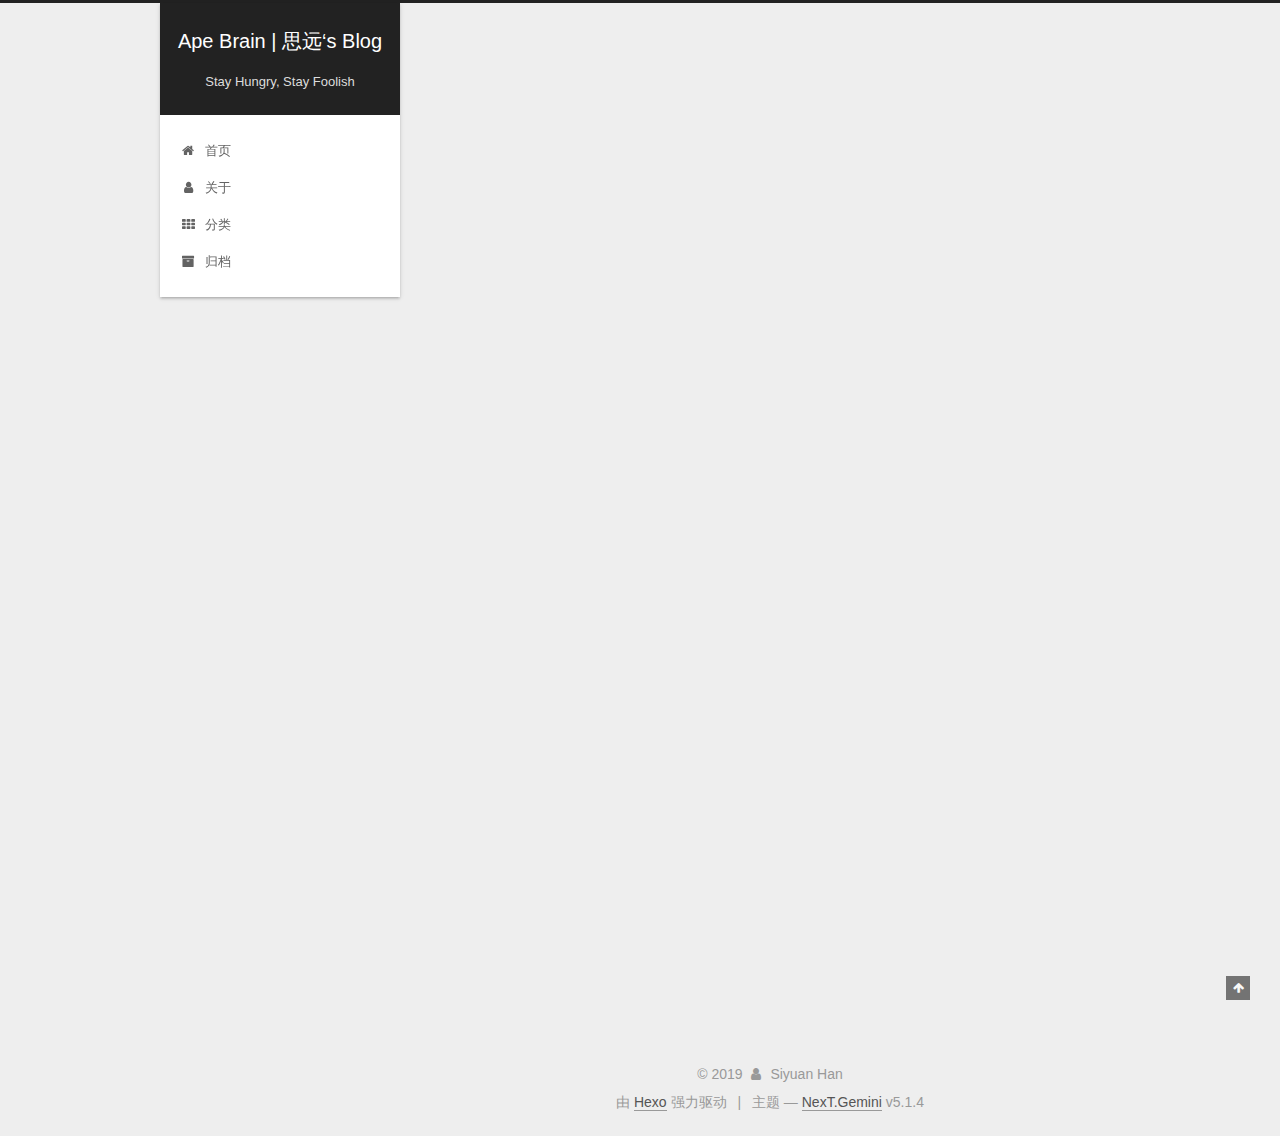
==== commit 81cecc56: "Site updated: 2019-02-06 17:44:51" ====
--- a/index.html
+++ b/index.html
@@ -5,7 +5,7 @@
   
 
 
-<html class="theme-next muse use-motion" lang="en">
+<html class="theme-next gemini use-motion" lang="zh-Hans">
 <head><meta name="generator" content="Hexo 3.8.0">
   <meta charset="UTF-8">
 <meta http-equiv="X-UA-Compatible" content="IE=edge">
@@ -80,12 +80,12 @@
 
 
 <meta property="og:type" content="website">
-<meta property="og:title" content="Ape Brain">
+<meta property="og:title" content="Ape Brain | 思远‘s Blog">
 <meta property="og:url" content="http://www.smartape.info/index.html">
-<meta property="og:site_name" content="Ape Brain">
-<meta property="og:locale" content="en">
+<meta property="og:site_name" content="Ape Brain | 思远‘s Blog">
+<meta property="og:locale" content="zh-Hans">
 <meta name="twitter:card" content="summary">
-<meta name="twitter:title" content="Ape Brain">
+<meta name="twitter:title" content="Ape Brain | 思远‘s Blog">
 
 
 
@@ -93,7 +93,7 @@
   var NexT = window.NexT || {};
   var CONFIG = {
     root: '/',
-    scheme: 'Muse',
+    scheme: 'Gemini',
     version: '5.1.4',
     sidebar: {"position":"left","display":"post","offset":12,"b2t":false,"scrollpercent":false,"onmobile":false},
     fancybox: true,
@@ -101,7 +101,7 @@
     motion: {"enable":true,"async":false,"transition":{"post_block":"fadeIn","post_header":"slideDownIn","post_body":"slideDownIn","coll_header":"slideLeftIn","sidebar":"slideUpIn"}},
     duoshuo: {
       userId: '0',
-      author: 'Author'
+      author: '博主'
     },
     algolia: {
       applicationID: '',
@@ -121,7 +121,7 @@
 
 
 
-  <title>Ape Brain</title>
+  <title>Ape Brain | 思远‘s Blog</title>
   
 
 
@@ -133,7 +133,7 @@
 
 </head>
 
-<body itemscope="" itemtype="http://schema.org/WebPage" lang="en">
+<body itemscope="" itemtype="http://schema.org/WebPage" lang="zh-Hans">
 
   
   
@@ -152,7 +152,7 @@
     <div class="custom-logo-site-title">
       <a href="/" class="brand" rel="start">
         <span class="logo-line-before"><i></i></span>
-        <span class="site-title">Ape Brain</span>
+        <span class="site-title">Ape Brain | 思远‘s Blog</span>
         <span class="logo-line-after"><i></i></span>
       </a>
     </div>
@@ -182,17 +182,37 @@
             
               <i class="menu-item-icon fa fa-fw fa-home"></i> <br>
             
-            Home
+            首页
           </a>
         </li>
       
         
+        <li class="menu-item menu-item-about">
+          <a href="/about/" rel="section">
+            
+              <i class="menu-item-icon fa fa-fw fa-user"></i> <br>
+            
+            关于
+          </a>
+        </li>
+      
+        
+        <li class="menu-item menu-item-categories">
+          <a href="/categories/" rel="section">
+            
+              <i class="menu-item-icon fa fa-fw fa-th"></i> <br>
+            
+            分类
+          </a>
+        </li>
+      
+        
         <li class="menu-item menu-item-archives">
           <a href="/archives/" rel="section">
             
               <i class="menu-item-icon fa fa-fw fa-archive"></i> <br>
             
-            Archives
+            归档
           </a>
         </li>
       
@@ -238,7 +258,7 @@
     </span>
 
     <span hidden itemprop="publisher" itemscope="" itemtype="http://schema.org/Organization">
-      <meta itemprop="name" content="Ape Brain">
+      <meta itemprop="name" content="Ape Brain | 思远‘s Blog">
     </span>
 
     
@@ -258,9 +278,9 @@
                 <i class="fa fa-calendar-o"></i>
               </span>
               
-                <span class="post-meta-item-text">Posted on</span>
+                <span class="post-meta-item-text">发表于</span>
               
-              <time title="Post created" itemprop="dateCreated datePublished" datetime="2019-02-05T10:53:11+08:00">
+              <time title="创建于" itemprop="dateCreated datePublished" datetime="2019-02-05T10:53:11+08:00">
                 2019-02-05
               </time>
             
@@ -391,7 +411,7 @@
                 <a href="/archives/">
               
                   <span class="site-state-item-count">1</span>
-                  <span class="site-state-item-name">posts</span>
+                  <span class="site-state-item-name">日志</span>
                 </a>
               </div>
             
@@ -404,6 +424,22 @@
 
           
 
+          
+            <div class="links-of-author motion-element">
+                
+                  <span class="links-of-author-item">
+                    <a href="https://github.com/yourname" target="_blank" title="GitHub">
+                      
+                        <i class="fa fa-fw fa-github"></i>GitHub</a>
+                  </span>
+                
+                  <span class="links-of-author-item">
+                    <a href="mailto:yourname@gmail.com" target="_blank" title="E-Mail">
+                      
+                        <i class="fa fa-fw fa-envelope"></i>E-Mail</a>
+                  </span>
+                
+            </div>
           
 
           
@@ -441,7 +477,7 @@
 </div>
 
 
-  <div class="powered-by">Powered by <a class="theme-link" target="_blank" href="https://hexo.io">Hexo</a></div>
+  <div class="powered-by">由 <a class="theme-link" target="_blank" href="https://hexo.io">Hexo</a> 强力驱动</div>
 
 
 
@@ -449,7 +485,7 @@
 
 
 
-  <div class="theme-info">Theme &mdash; <a class="theme-link" target="_blank" href="https://github.com/iissnan/hexo-theme-next">NexT.Muse</a> v5.1.4</div>
+  <div class="theme-info">主题 &mdash; <a class="theme-link" target="_blank" href="https://github.com/iissnan/hexo-theme-next">NexT.Gemini</a> v5.1.4</div>
 
 
 
@@ -549,6 +585,13 @@
   
   
 
+
+  <script type="text/javascript" src="/js/src/affix.js?v=5.1.4"></script>
+
+  <script type="text/javascript" src="/js/src/schemes/pisces.js?v=5.1.4"></script>
+
+
+
   
 
   
--- a/css/main.css
+++ b/css/main.css
@@ -189,7 +189,7 @@
   font-size: 14px;
   line-height: 2;
   color: #555;
-  background: #fff;
+  background: #eee;
 }
 @media (max-width: 767px) {
   body {
@@ -445,7 +445,7 @@
 .header-inner {
   margin: 0 auto;
   padding: 100px 0 70px;
-  width: 700px;
+  width: calc(100% - 252px);
 }
 @media (min-width: 1600px) {
   .container .header-inner {
@@ -457,7 +457,7 @@
 }
 .main-inner {
   margin: 0 auto;
-  width: 700px;
+  width: calc(100% - 252px);
 }
 @media (min-width: 1600px) {
   .container .main-inner {
@@ -474,7 +474,7 @@
 .footer-inner {
   box-sizing: border-box;
   margin: 20px auto;
-  width: 700px;
+  width: calc(100% - 252px);
 }
 @media (min-width: 1600px) {
   .container .footer-inner {
@@ -653,8 +653,8 @@
 @media (min-width: 992px) {
   .full-image.full-image.full-image.full-image {
     max-width: none;
-    width: 110%;
-    margin: 25px -5%;
+    width: 118%;
+    margin: 0 -9%;
   }
 }
 .blockquote-center,
@@ -940,11 +940,11 @@
   display: inline-block;
   padding: 0 20px;
   font-size: 14px;
-  color: #fff;
-  background: #222;
-  border: 2px solid #222;
+  color: #555;
+  background: #fff;
+  border: 2px solid #555;
   text-decoration: none;
-  border-radius: 0;
+  border-radius: 2px;
   transition-property: background-color;
   transition-duration: 0.2s;
   transition-timing-function: ease-in-out;
@@ -953,8 +953,8 @@
 }
 .btn:hover {
   border-color: #222;
-  color: #222;
-  background: #fff;
+  color: #fff;
+  background: #222;
 }
 .btn +.btn {
   margin: 0 0 8px 8px;
@@ -1066,7 +1066,7 @@
   width: 24px;
   background: #222;
   font-size: 12px;
-  opacity: 1;
+  opacity: 0.6;
   color: #fff;
   cursor: pointer;
   text-align: center;
@@ -1087,7 +1087,7 @@
   }
 }
 .back-to-top.back-to-top-on {
-  bottom: 19px;
+  bottom: 30px;
 }
 .header {
   background: transparent;
@@ -1136,7 +1136,7 @@
 .site-subtitle {
   margin-top: 10px;
   font-size: 13px;
-  color: #999;
+  color: #ddd;
 }
 .use-motion .brand {
   opacity: 0;
@@ -1209,7 +1209,8 @@
   transition-timing-function: ease-in-out;
   transition-delay: 0s;
 }
-.menu .menu-item a:hover {
+.menu .menu-item a:hover,
+.menu-item-active a {
   border-bottom-color: #222;
 }
 .menu .menu-item .fa {
@@ -1641,6 +1642,126 @@
 .fancybox-close:hover {
   border: none;
 }
+#rewardButton {
+  cursor: pointer;
+  border: 0;
+  outline: 0;
+  border-radius: 5px;
+  padding: 0;
+  margin: 0;
+  letter-spacing: normal;
+  text-transform: none;
+  text-indent: 0px;
+  text-shadow: none;
+}
+#rewardButton span {
+  display: inline-block;
+  width: 80px;
+  height: 35px;
+  border-radius: 5px;
+  color: #fff;
+  font-weight: 400;
+  font-style: normal;
+  font-variant: normal;
+  font-stretch: normal;
+  font-size: 18px;
+  font-family: "Microsoft Yahei";
+  background: #f44336;
+}
+#rewardButton span:hover {
+  background: #f7877f;
+}
+#QR {
+  padding-top: 20px;
+}
+#QR a {
+  border: 0;
+}
+#QR img {
+  width: 180px;
+  max-width: 100%;
+  display: inline-block;
+  margin: 0.8em 2em 0 2em;
+}
+#wechat:hover p {
+  animation: roll 0.1s infinite linear;
+  -webkit-animation: roll 0.1s infinite linear;
+  -moz-animation: roll 0.1s infinite linear;
+}
+#alipay:hover p {
+  animation: roll 0.1s infinite linear;
+  -webkit-animation: roll 0.1s infinite linear;
+  -moz-animation: roll 0.1s infinite linear;
+}
+#bitcoin:hover p {
+  animation: roll 0.1s infinite linear;
+  -webkit-animation: roll 0.1s infinite linear;
+  -moz-animation: roll 0.1s infinite linear;
+}
+@-moz-keyframes roll {
+  from {
+    -webkit-transform: rotateZ(30deg);
+    -moz-transform: rotateZ(30deg);
+    -ms-transform: rotateZ(30deg);
+    -o-transform: rotateZ(30deg);
+    transform: rotateZ(30deg);
+  }
+  to {
+    -webkit-transform: rotateZ(-30deg);
+    -moz-transform: rotateZ(-30deg);
+    -ms-transform: rotateZ(-30deg);
+    -o-transform: rotateZ(-30deg);
+    transform: rotateZ(-30deg);
+  }
+}
+@-webkit-keyframes roll {
+  from {
+    -webkit-transform: rotateZ(30deg);
+    -moz-transform: rotateZ(30deg);
+    -ms-transform: rotateZ(30deg);
+    -o-transform: rotateZ(30deg);
+    transform: rotateZ(30deg);
+  }
+  to {
+    -webkit-transform: rotateZ(-30deg);
+    -moz-transform: rotateZ(-30deg);
+    -ms-transform: rotateZ(-30deg);
+    -o-transform: rotateZ(-30deg);
+    transform: rotateZ(-30deg);
+  }
+}
+@-o-keyframes roll {
+  from {
+    -webkit-transform: rotateZ(30deg);
+    -moz-transform: rotateZ(30deg);
+    -ms-transform: rotateZ(30deg);
+    -o-transform: rotateZ(30deg);
+    transform: rotateZ(30deg);
+  }
+  to {
+    -webkit-transform: rotateZ(-30deg);
+    -moz-transform: rotateZ(-30deg);
+    -ms-transform: rotateZ(-30deg);
+    -o-transform: rotateZ(-30deg);
+    transform: rotateZ(-30deg);
+  }
+}
+@keyframes roll {
+  from {
+    -webkit-transform: rotateZ(30deg);
+    -moz-transform: rotateZ(30deg);
+    -ms-transform: rotateZ(30deg);
+    -o-transform: rotateZ(30deg);
+    transform: rotateZ(30deg);
+  }
+  to {
+    -webkit-transform: rotateZ(-30deg);
+    -moz-transform: rotateZ(-30deg);
+    -ms-transform: rotateZ(-30deg);
+    -o-transform: rotateZ(-30deg);
+    transform: rotateZ(-30deg);
+  }
+}
 .rtl.post-body p,
 .rtl.post-body a,
 .rtl.post-body h1,
@@ -1738,20 +1859,20 @@
   display: block;
   margin: 0 auto;
   padding: 2px;
-  max-width: 96px;
+  max-width: 120px;
   height: auto;
-  border: 2px solid #333;
+  border: 1px solid #eee;
 }
 .site-author-name {
-  margin: 5px 0 0;
+  margin: 0;
   text-align: center;
-  color: #f5f5f5;
-  font-weight: normal;
+  color: #222;
+  font-weight: 600;
 }
 .site-description {
-  margin-top: 5px;
+  margin-top: 0;
   text-align: center;
-  font-size: 14px;
+  font-size: 13px;
   color: #999;
 }
 .site-state {
@@ -1763,7 +1884,7 @@
 .site-state-item {
   display: inline-block;
   padding: 0 15px;
-  border-left: 1px solid #333;
+  border-left: 1px solid #eee;
 }
 .site-state-item:first-child {
   border-left: none;
@@ -1776,11 +1897,11 @@
   text-align: center;
   color: inherit;
   font-weight: 600;
-  font-size: 18px;
+  font-size: 16px;
 }
 .site-state-item-name {
   font-size: 13px;
-  color: inherit;
+  color: #999;
 }
 .feed-link {
   margin-top: 20px;
@@ -1822,7 +1943,7 @@
   width: 4px;
   height: 4px;
   border-radius: 50%;
-  background: #afffb8;
+  background: #cf3d79;
 }
 .links-of-blogroll {
   font-size: 13px;
@@ -1860,7 +1981,7 @@
   color: #555;
 }
 .sidebar-nav li:hover {
-  color: #f5f5f5;
+  color: #fc6423;
 }
 .page-post-detail .sidebar-nav-toc {
   padding: 0 5px;
@@ -1869,11 +1990,11 @@
   margin-left: 10px;
 }
 .sidebar-nav .sidebar-nav-active {
-  color: #87daff;
-  border-bottom-color: #87daff;
+  color: #fc6423;
+  border-bottom-color: #fc6423;
 }
 .sidebar-nav .sidebar-nav-active:hover {
-  color: #87daff;
+  color: #fc6423;
 }
 .sidebar-panel {
   display: none;
@@ -1906,12 +2027,12 @@
   transition-timing-function: ease-in-out;
   transition-delay: 0s;
   transition-property: all;
-  color: #999;
-  border-bottom-color: #555;
+  color: #666;
+  border-bottom-color: #ccc;
 }
 .post-toc ol a:hover {
-  color: #ccc;
-  border-bottom-color: #ccc;
+  color: #000;
+  border-bottom-color: #000;
 }
 .post-toc .nav-item {
   overflow: hidden;
@@ -1933,14 +2054,14 @@
   display: block;
 }
 .post-toc .nav .active > a {
-  color: #87daff;
-  border-bottom-color: #87daff;
+  color: #fc6423;
+  border-bottom-color: #fc6423;
 }
 .post-toc .nav .active-current > a {
-  color: #87daff;
+  color: #fc6423;
 }
 .post-toc .nav .active-current > a:hover {
-  color: #87daff;
+  color: #fc6423;
 }
 .footer {
   font-size: 14px;
@@ -2580,83 +2701,543 @@
   }
 }
 .page-post-detail .sidebar-toggle-line {
-  background: #87daff;
+  background: #fc6423;
 }
 .page-post-detail .comments {
   overflow: hidden;
 }
+.header {
+  position: relative;
+  margin: 0 auto;
+  width: 75%;
+}
+@media (min-width: 768px) and (max-width: 991px) {
+  .header {
+    width: auto;
+  }
+}
 @media (max-width: 767px) {
-  .header-inner,
-  .container .main-inner,
+  .header {
+    width: auto;
+  }
+}
+.header-inner {
+  position: absolute;
+  top: 0;
+  overflow: hidden;
+  padding: 0;
+  width: 240px;
+  background: #fff;
+  box-shadow: 0 2px 2px 0 rgba(0,0,0,0.12), 0 3px 1px -2px rgba(0,0,0,0.06), 0 1px 5px 0 rgba(0,0,0,0.12);
+  border-radius: initial;
+}
+@media (min-width: 1600px) {
+  .container .header-inner {
+    width: 240px;
+  }
+}
+@media (min-width: 768px) and (max-width: 991px) {
+  .header-inner {
+    position: relative;
+    width: auto;
+    border-radius: initial;
+  }
+}
+@media (max-width: 767px) {
+  .header-inner {
+    position: relative;
+    width: auto;
+    border-radius: initial;
+  }
+}
+.main:before,
+.main:after {
+  content: " ";
+  display: table;
+}
+.main:after {
+  clear: both;
+}
+@media (min-width: 768px) and (max-width: 991px) {
+  .main {
+    padding-bottom: 100px;
+  }
+}
+@media (max-width: 767px) {
+  .main {
+    padding-bottom: 100px;
+  }
+}
+.container .main-inner {
+  width: 75%;
+}
+@media (min-width: 768px) and (max-width: 991px) {
+  .container .main-inner {
+    width: auto;
+  }
+}
+@media (max-width: 767px) {
+  .container .main-inner {
+    width: auto;
+  }
+}
+.content-wrap {
+  float: right;
+  box-sizing: border-box;
+  padding: 40px;
+  width: calc(100% - 252px);
+  background: #fff;
+  min-height: 700px;
+  box-shadow: 0 2px 2px 0 rgba(0,0,0,0.12), 0 3px 1px -2px rgba(0,0,0,0.06), 0 1px 5px 0 rgba(0,0,0,0.12);
+  border-radius: initial;
+}
+@media (min-width: 768px) and (max-width: 991px) {
+  .content-wrap {
+    width: 100%;
+    padding: 20px;
+    border-radius: initial;
+  }
+}
+@media (max-width: 767px) {
+  .content-wrap {
+    width: 100%;
+    padding: 20px;
+    min-height: auto;
+    border-radius: initial;
+  }
+}
+.sidebar {
+  position: static;
+  float: left;
+  margin-top: 300px;
+  width: 240px;
+  background: #eee;
+  box-shadow: none;
+}
+@media (min-width: 768px) and (max-width: 991px) {
+  .sidebar {
+    display: none;
+  }
+}
+@media (max-width: 767px) {
+  .sidebar {
+    display: none;
+  }
+}
+.sidebar-toggle {
+  display: none;
+}
+.footer-inner {
+  width: 75%;
+  padding-left: 260px;
+}
+@media (min-width: 768px) and (max-width: 991px) {
   .footer-inner {
     width: auto;
-  }
-}
-embed {
-  display: block;
-  margin: 0px auto 25px auto;
-}
-.custom-logo .site-meta-headline {
-  text-align: center;
-}
-.custom-logo .brand {
+    padding-left: 0 !important;
+    padding-right: 0 !important;
+  }
+}
+@media (max-width: 767px) {
+  .footer-inner {
+    width: auto;
+    padding-left: 0 !important;
+    padding-right: 0 !important;
+  }
+}
+.sidebar-position-right .header-inner {
+  right: 0;
+}
+.sidebar-position-right .content-wrap {
+  float: left;
+}
+.sidebar-position-right .sidebar {
+  float: right;
+}
+.sidebar-position-right .footer-inner {
+  padding-left: 0;
+  padding-right: 260px;
+}
+.site-brand-wrapper {
+  position: relative;
+}
+.site-meta {
+  padding: 20px 0;
+  color: #fff;
+  background: #222;
+}
+@media (min-width: 768px) and (max-width: 991px) {
+  .site-meta {
+    box-shadow: 0 0 16px rgba(0,0,0,0.5);
+  }
+}
+@media (max-width: 767px) {
+  .site-meta {
+    box-shadow: 0 0 16px rgba(0,0,0,0.5);
+  }
+}
+.brand {
+  padding: 0;
   background: none;
 }
-.custom-logo .site-title {
-  margin: 10px auto 0;
-  font-size: 24px;
-  color: #222;
-}
-.custom-logo .site-title a {
-  border: none;
-}
-.custom-logo-image {
-  margin: 0 auto;
-  padding: 5px;
-  max-width: 150px;
-  background: #fff;
-}
-@media (max-width: 767px) {
-  .site-nav {
-    position: absolute;
-    left: 0;
-    top: 52px;
-    margin: 0;
-    width: 100%;
-    padding: 0;
-    background: #fff;
-    border-bottom: 1px solid #ddd;
-    z-index: 1030;
-  }
-}
-@media (max-width: 767px) {
-  .menu {
-    text-align: left;
-  }
-}
-@media (max-width: 767px) {
-  .menu .menu-item {
-    display: block;
-    margin: 0 10px;
-    vertical-align: top;
-  }
-}
-@media (max-width: 767px) {
-  .menu .menu-item br {
-    display: none;
-  }
-}
-@media (max-width: 767px) {
-  .menu .menu-item a {
-    padding: 5px 10px;
-  }
-}
-.menu .menu-item .fa {
-  margin-right: 0;
+.brand:hover {
+  color: #fff;
+}
+.site-subtitle {
+  margin: 10px 10px 0;
+  font-weight: initial;
 }
 .site-search form {
   display: none;
 }
+.site-nav {
+  border-top: none;
+}
+@media (min-width: 768px) and (max-width: 991px) {
+  .site-nav {
+    display: none !important;
+  }
+}
+@media (min-width: 768px) and (max-width: 991px) {
+  .site-nav-on {
+    display: block !important;
+  }
+}
+.menu .menu-item {
+  display: block;
+  margin: 0;
+}
+.menu .menu-item a {
+  position: relative;
+  box-sizing: border-box;
+  padding: 5px 20px;
+  text-align: left;
+  line-height: inherit;
+  transition-property: background-color;
+  transition-duration: 0.2s;
+  transition-timing-function: ease-in-out;
+  transition-delay: 0s;
+}
+.menu .menu-item a:hover,
+.menu-item-active a {
+  background: #f9f9f9;
+  border-bottom-color: #fff;
+}
+.menu .menu-item br {
+  display: none;
+}
+.menu-item-active a:after {
+  content: " ";
+  position: absolute;
+  top: 50%;
+  margin-top: -3px;
+  right: 15px;
+  width: 6px;
+  height: 6px;
+  border-radius: 50%;
+  background-color: #bbb;
+}
+.btn-bar {
+  background-color: #fff;
+}
+.site-nav-toggle {
+  left: 20px;
+  top: 50%;
+  -webkit-transform: translateY(-50%);
+  -webkit-transform: translateY(-50%);
+  -moz-transform: translateY(-50%);
+  -ms-transform: translateY(-50%);
+  -o-transform: translateY(-50%);
+  transform: translateY(-50%);
+}
+@media (min-width: 768px) and (max-width: 991px) {
+  .site-nav-toggle {
+    display: block;
+  }
+}
+.use-motion .sidebar .motion-element {
+  opacity: 1;
+}
+.sidebar {
+  margin-left: -100%;
+  right: auto;
+  bottom: auto;
+  -webkit-transform: none;
+}
+.sidebar-inner {
+  box-sizing: border-box;
+  width: 240px;
+  color: #555;
+  background: #fff;
+  box-shadow: 0 2px 2px 0 rgba(0,0,0,0.12), 0 3px 1px -2px rgba(0,0,0,0.06), 0 1px 5px 0 rgba(0,0,0,0.12), 0 -1px 0.5px 0 rgba(0,0,0,0.09);
+  border-radius: initial;
+  opacity: 0;
+}
+.sidebar-inner.affix {
+  position: fixed;
+  top: 12px;
+}
+.sidebar-inner.affix-bottom {
+  position: absolute;
+}
+.site-overview {
+  text-align: left;
+}
+.site-author:before,
+.site-author:after {
+  content: " ";
+  display: table;
+}
+.site-author:after {
+  clear: both;
+}
+.sidebar a {
+  color: #555;
+}
+.sidebar a:hover {
+  color: #222;
+}
+.site-state-item {
+  padding: 0 10px;
+}
+.links-of-author-item a:before {
+  display: none;
+}
+.links-of-author-item a {
+  border-bottom: none;
+  text-decoration: underline;
+}
+.feed-link {
+  border-top: 1px dotted #ccc;
+  border-bottom: 1px dotted #ccc;
+  text-align: center;
+}
+.feed-link a {
+  display: block;
+  color: #fc6423;
+  border: none;
+}
+.feed-link a:hover {
+  background: none;
+  color: #e34603;
+}
+.feed-link a:hover i {
+  color: #e34603;
+}
+.links-of-author {
+  display: flex;
+  flex-wrap: wrap;
+  justify-content: center;
+}
+.links-of-author-item {
+  margin: 5px 0 0;
+  width: 50%;
+}
+.links-of-author-item a {
+  max-width: 216px;
+  box-sizing: border-box;
+  display: inline-block;
+  margin-right: 0;
+  margin-bottom: 0;
+  padding: 0 5px;
+  overflow: hidden;
+  white-space: nowrap;
+  text-overflow: ellipsis;
+}
+.links-of-author-item a {
+  display: block;
+  text-decoration: none;
+}
+.links-of-author-item a:hover {
+  border-radius: 4px;
+  background: #eee;
+}
+.links-of-author-item .fa {
+  margin-right: 2px;
+  font-size: 16px;
+}
+.links-of-author-item .fa-globe {
+  font-size: 15px;
+}
+.links-of-blogroll {
+  text-align: center;
+  margin-top: 20px;
+  padding: 3px 0 0;
+  border-top: 1px dotted #ccc;
+}
+.links-of-blogroll-title {
+  margin-top: 0;
+}
+.links-of-blogroll-item {
+  padding: 0;
+}
+.links-of-blogroll-inline:before,
+.links-of-blogroll-inline:after {
+  content: " ";
+  display: table;
+}
+.links-of-blogroll-inline:after {
+  clear: both;
+}
 .links-of-blogroll-inline .links-of-blogroll-item {
-  display: inline-block;
-}
+  margin: 5px 0 0;
+  width: 50%;
+  display: inline-block;
+  width: unset;
+}
+.links-of-blogroll-inline .links-of-blogroll-item a {
+  max-width: 216px;
+  box-sizing: border-box;
+  display: inline-block;
+  margin-right: 0;
+  margin-bottom: 0;
+  padding: 0 5px;
+  overflow: hidden;
+  white-space: nowrap;
+  text-overflow: ellipsis;
+}
+.content-wrap {
+  padding: initial;
+  background: initial;
+  box-shadow: initial;
+  border-radius: initial;
+}
+.post-block {
+  padding: 40px;
+  background: #fff;
+  box-shadow: 0 2px 2px 0 rgba(0,0,0,0.12), 0 3px 1px -2px rgba(0,0,0,0.06), 0 1px 5px 0 rgba(0,0,0,0.12);
+  border-radius: initial;
+}
+#posts > article + article .post-block {
+  margin-top: 12px;
+  box-shadow: 0 2px 2px 0 rgba(0,0,0,0.12), 0 3px 1px -2px rgba(0,0,0,0.06), 0 1px 5px 0 rgba(0,0,0,0.12), 0 -1px 0.5px 0 rgba(0,0,0,0.09);
+  border-radius: initial;
+}
+.comments {
+  padding: 40px;
+  margin: initial;
+  margin-top: 12px;
+  background: #fff;
+  box-shadow: 0 2px 2px 0 rgba(0,0,0,0.12), 0 3px 1px -2px rgba(0,0,0,0.06), 0 1px 5px 0 rgba(0,0,0,0.12), 0 -1px 0.5px 0 rgba(0,0,0,0.09);
+  border-radius: initial;
+}
+.posts-expand {
+  padding-top: initial;
+}
+.post-nav-divider {
+  width: 4%;
+}
+.post-nav-item {
+  width: 48%;
+}
+.post-eof,
+.post-spread {
+  display: none !important;
+}
+.pagination {
+  margin: 12px 0 0;
+  border-top: initial;
+  background: #fff;
+  box-shadow: 0 2px 2px 0 rgba(0,0,0,0.12), 0 3px 1px -2px rgba(0,0,0,0.06), 0 1px 5px 0 rgba(0,0,0,0.12), 0 -1px 0.5px 0 rgba(0,0,0,0.09);
+  border-radius: initial;
+  padding: 10px 0 10px;
+}
+.pagination .prev,
+.pagination .next,
+.pagination .page-number {
+  margin-bottom: initial;
+  top: initial;
+}
+.main {
+  padding-bottom: initial;
+}
+.footer {
+  bottom: auto;
+}
+.post-header h1,
+.post-header h2 {
+  margin: initial;
+}
+.posts-expand .post-title-link {
+  line-height: inherit;
+}
+.posts-expand .post-title {
+  font-size: 1.7em;
+}
+.post-body h1 {
+  font-size: 1.6em;
+  border-bottom: 1px solid #eee;
+}
+.post-body h2 {
+  font-size: 1.45em;
+  border-bottom: 1px solid #eee;
+}
+.post-body h3 {
+  font-size: 1.3em;
+  border-bottom: 1px dotted #eee;
+}
+.post-body h4 {
+  font-size: 1.2em;
+}
+.post-body h5 {
+  font-size: 1.07em;
+}
+.post-body h6 {
+  font-size: 1.03em;
+}
+@media (min-width: 768px) and (max-width: 991px) {
+  .content-wrap {
+    padding: 10px;
+  }
+  .posts-expand {
+    margin: initial;
+  }
+  .posts-expand .post-button {
+    margin-top: 20px;
+  }
+  .post-block {
+    padding: 20px;
+    box-shadow: 0 2px 2px 0 rgba(0,0,0,0.12), 0 3px 1px -2px rgba(0,0,0,0.06), 0 1px 5px 0 rgba(0,0,0,0.12), 0 -1px 0.5px 0 rgba(0,0,0,0.09);
+    border-radius: initial;
+  }
+  #posts > article + article .post-block {
+    margin-top: 10px;
+  }
+  .comments {
+    margin-top: 10px;
+    padding: 10px 20px;
+  }
+  .pagination {
+    margin: 10px 0 0;
+  }
+}
+@media (max-width: 767px) {
+  .content-wrap {
+    padding: 8px;
+  }
+  .posts-expand {
+    margin: initial;
+  }
+  .posts-expand .post-button {
+    margin-top: 12px;
+  }
+  .posts-expand img {
+    padding: initial !important;
+  }
+  .post-block {
+    padding: 12px;
+    min-height: auto;
+    box-shadow: 0 2px 2px 0 rgba(0,0,0,0.12), 0 3px 1px -2px rgba(0,0,0,0.06), 0 1px 5px 0 rgba(0,0,0,0.12), 0 -1px 0.5px 0 rgba(0,0,0,0.09);
+    border-radius: initial;
+  }
+  #posts > article + article .post-block {
+    margin-top: 8px;
+  }
+  .comments {
+    margin-top: 8px;
+    padding: 0 12px;
+  }
+  .pagination {
+    margin: 8px 0 0;
+  }
+}
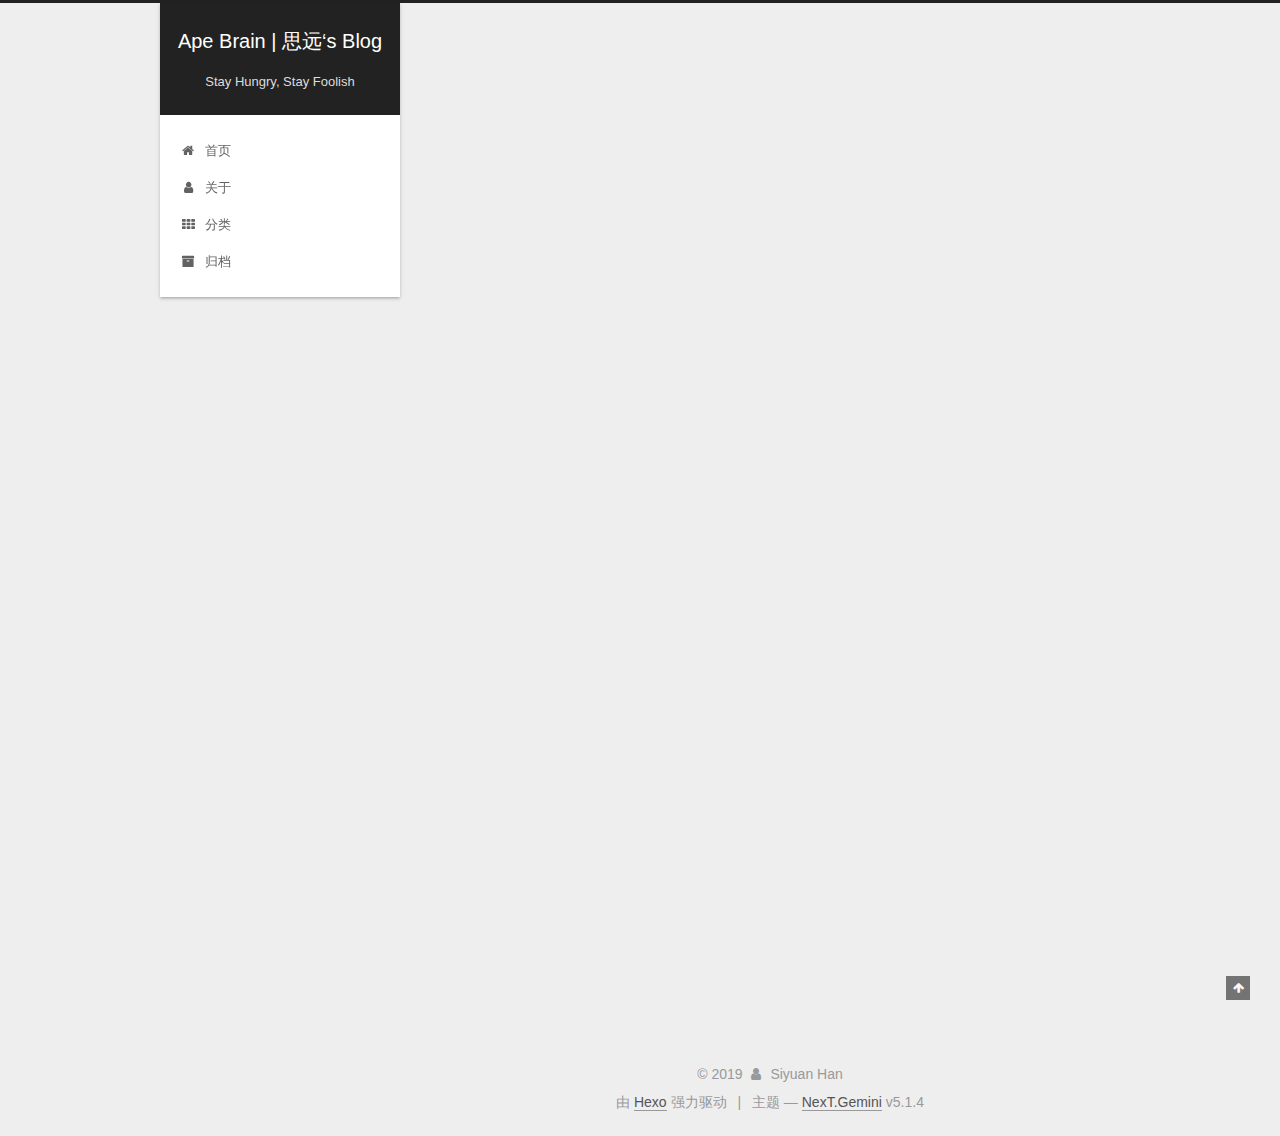
==== commit 99fe4c2e: "Site updated: 2019-02-06 17:48:18" ====
--- a/index.html
+++ b/index.html
@@ -79,13 +79,16 @@
 
 
 
+<meta name="description" content="We all are the lucky ape who can read and think.">
 <meta property="og:type" content="website">
 <meta property="og:title" content="Ape Brain | 思远‘s Blog">
 <meta property="og:url" content="http://www.smartape.info/index.html">
 <meta property="og:site_name" content="Ape Brain | 思远‘s Blog">
+<meta property="og:description" content="We all are the lucky ape who can read and think.">
 <meta property="og:locale" content="zh-Hans">
 <meta name="twitter:card" content="summary">
 <meta name="twitter:title" content="Ape Brain | 思远‘s Blog">
+<meta name="twitter:description" content="We all are the lucky ape who can read and think.">
 
 
 
@@ -400,7 +403,7 @@
           <div class="site-author motion-element" itemprop="author" itemscope="" itemtype="http://schema.org/Person">
             
               <p class="site-author-name" itemprop="name">Siyuan Han</p>
-              <p class="site-description motion-element" itemprop="description"></p>
+              <p class="site-description motion-element" itemprop="description">We all are the lucky ape who can read and think.</p>
           </div>
 
           <nav class="site-state motion-element">
--- a/css/main.css
+++ b/css/main.css
@@ -1943,7 +1943,7 @@
   width: 4px;
   height: 4px;
   border-radius: 50%;
-  background: #cf3d79;
+  background: #ff0f1a;
 }
 .links-of-blogroll {
   font-size: 13px;
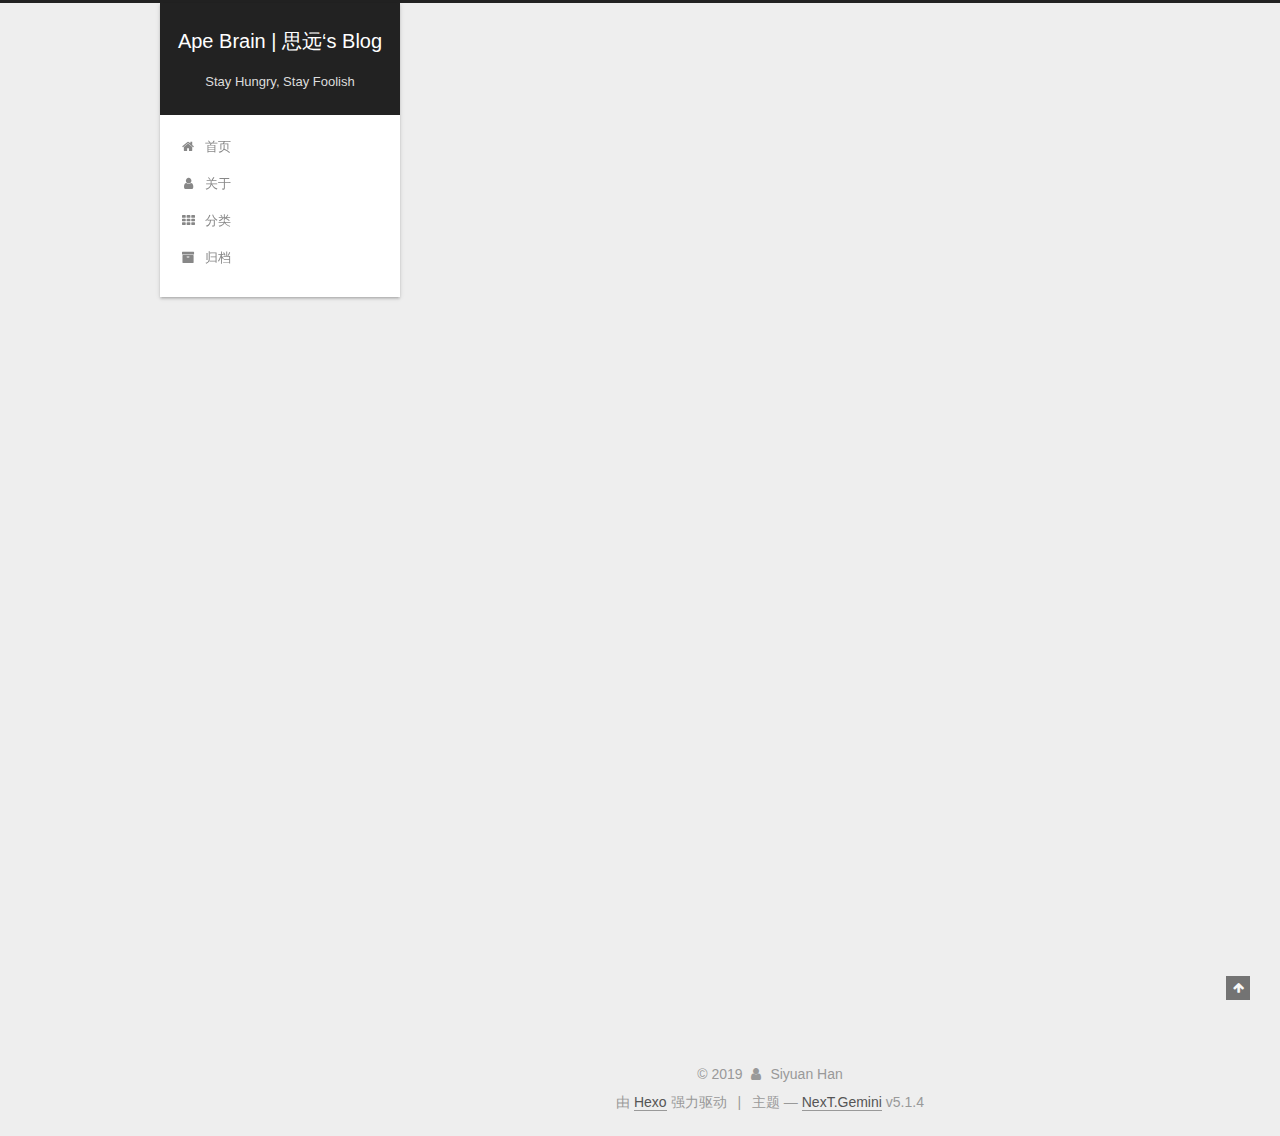
==== commit 58664697: "Site updated: 2019-02-06 17:51:17" ====
--- a/index.html
+++ b/index.html
@@ -297,6 +297,16 @@
 
           
             
+              <span class="post-comments-count">
+                <span class="post-meta-divider">|</span>
+                <span class="post-meta-item-icon">
+                  <i class="fa fa-comment-o"></i>
+                </span>
+                <a href="/2019/02/05/hello-world/#comments" itemprop="discussionUrl">
+                  <span class="post-comments-count disqus-comment-count" data-disqus-identifier="2019/02/05/hello-world/" itemprop="commentCount"></span>
+                </a>
+              </span>
+            
           
 
           
@@ -609,6 +619,14 @@
 
   
 
+    
+      <script id="dsq-count-scr" src="https://.disqus.com/count.js" async></script>
+    
+
+    
+
+  
+
 
 
 
--- a/css/main.css
+++ b/css/main.css
@@ -1943,7 +1943,7 @@
   width: 4px;
   height: 4px;
   border-radius: 50%;
-  background: #ff0f1a;
+  background: #ff7;
 }
 .links-of-blogroll {
   font-size: 13px;
